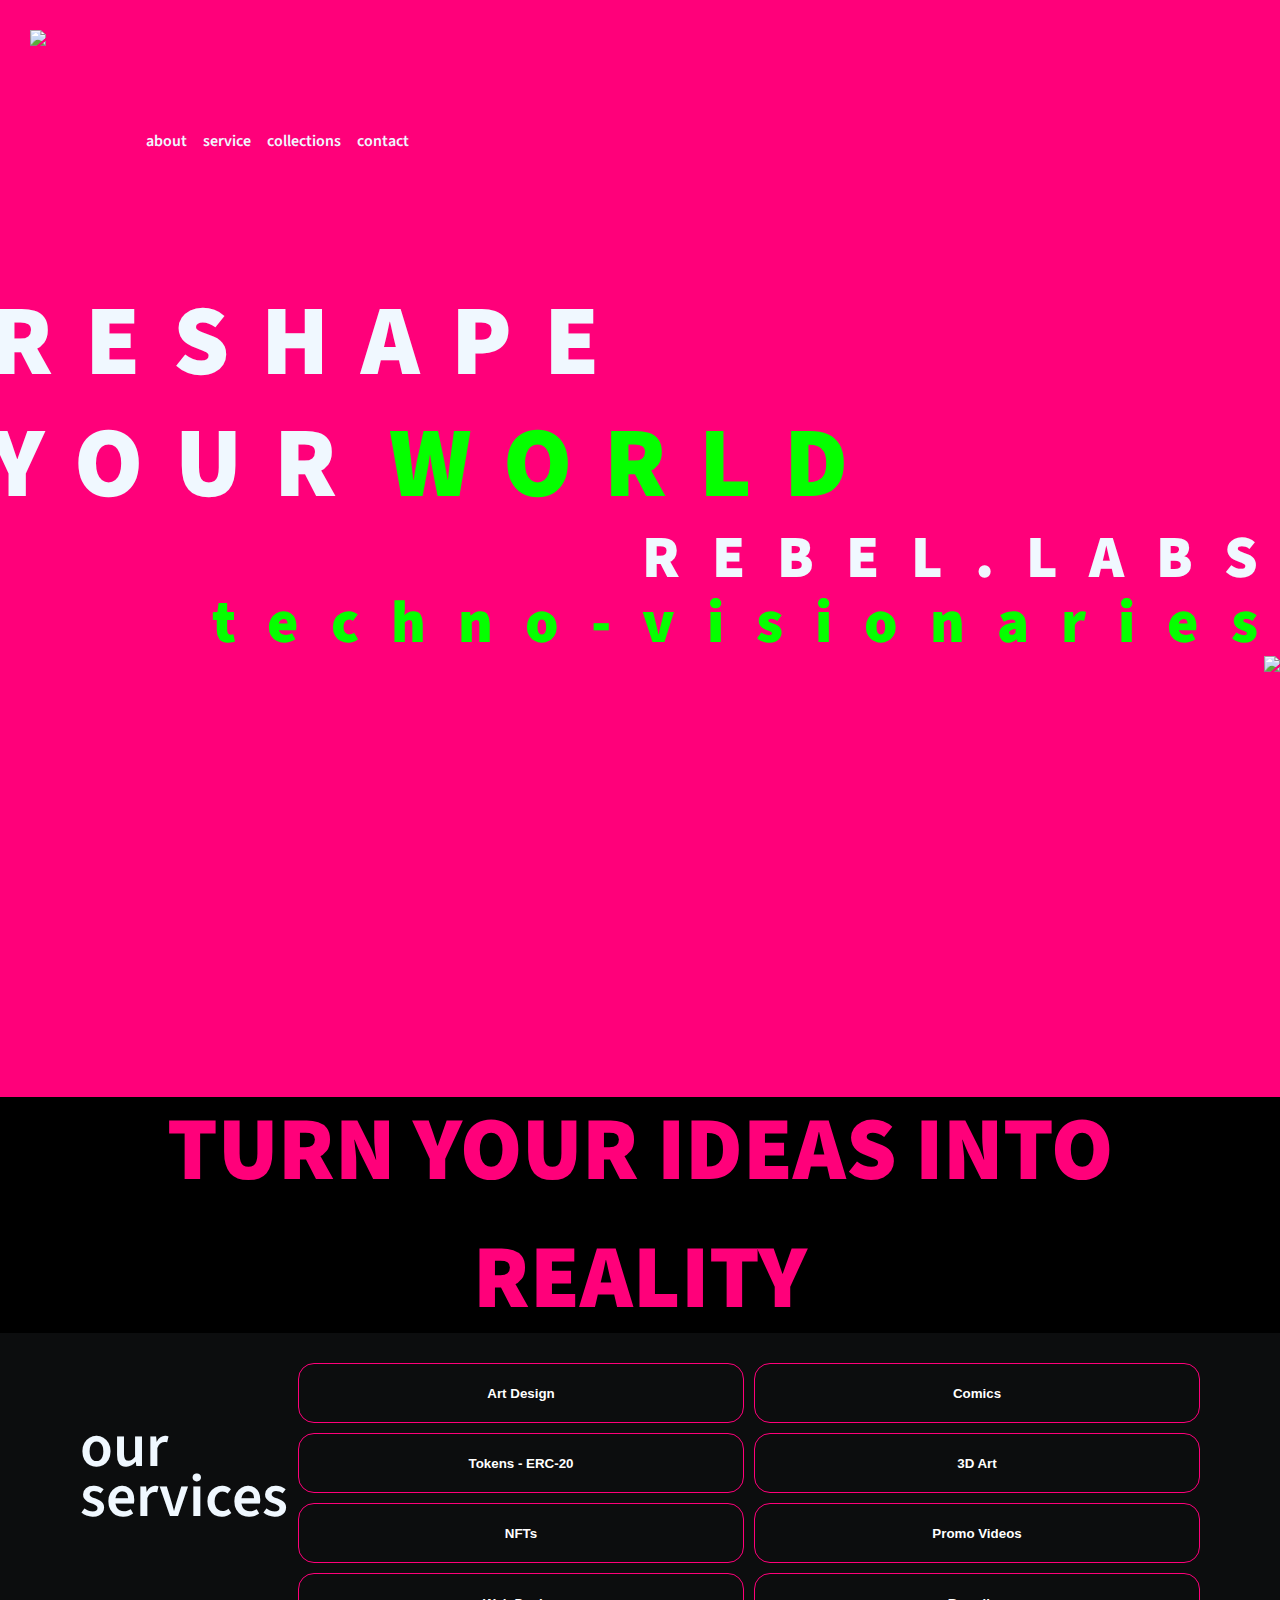
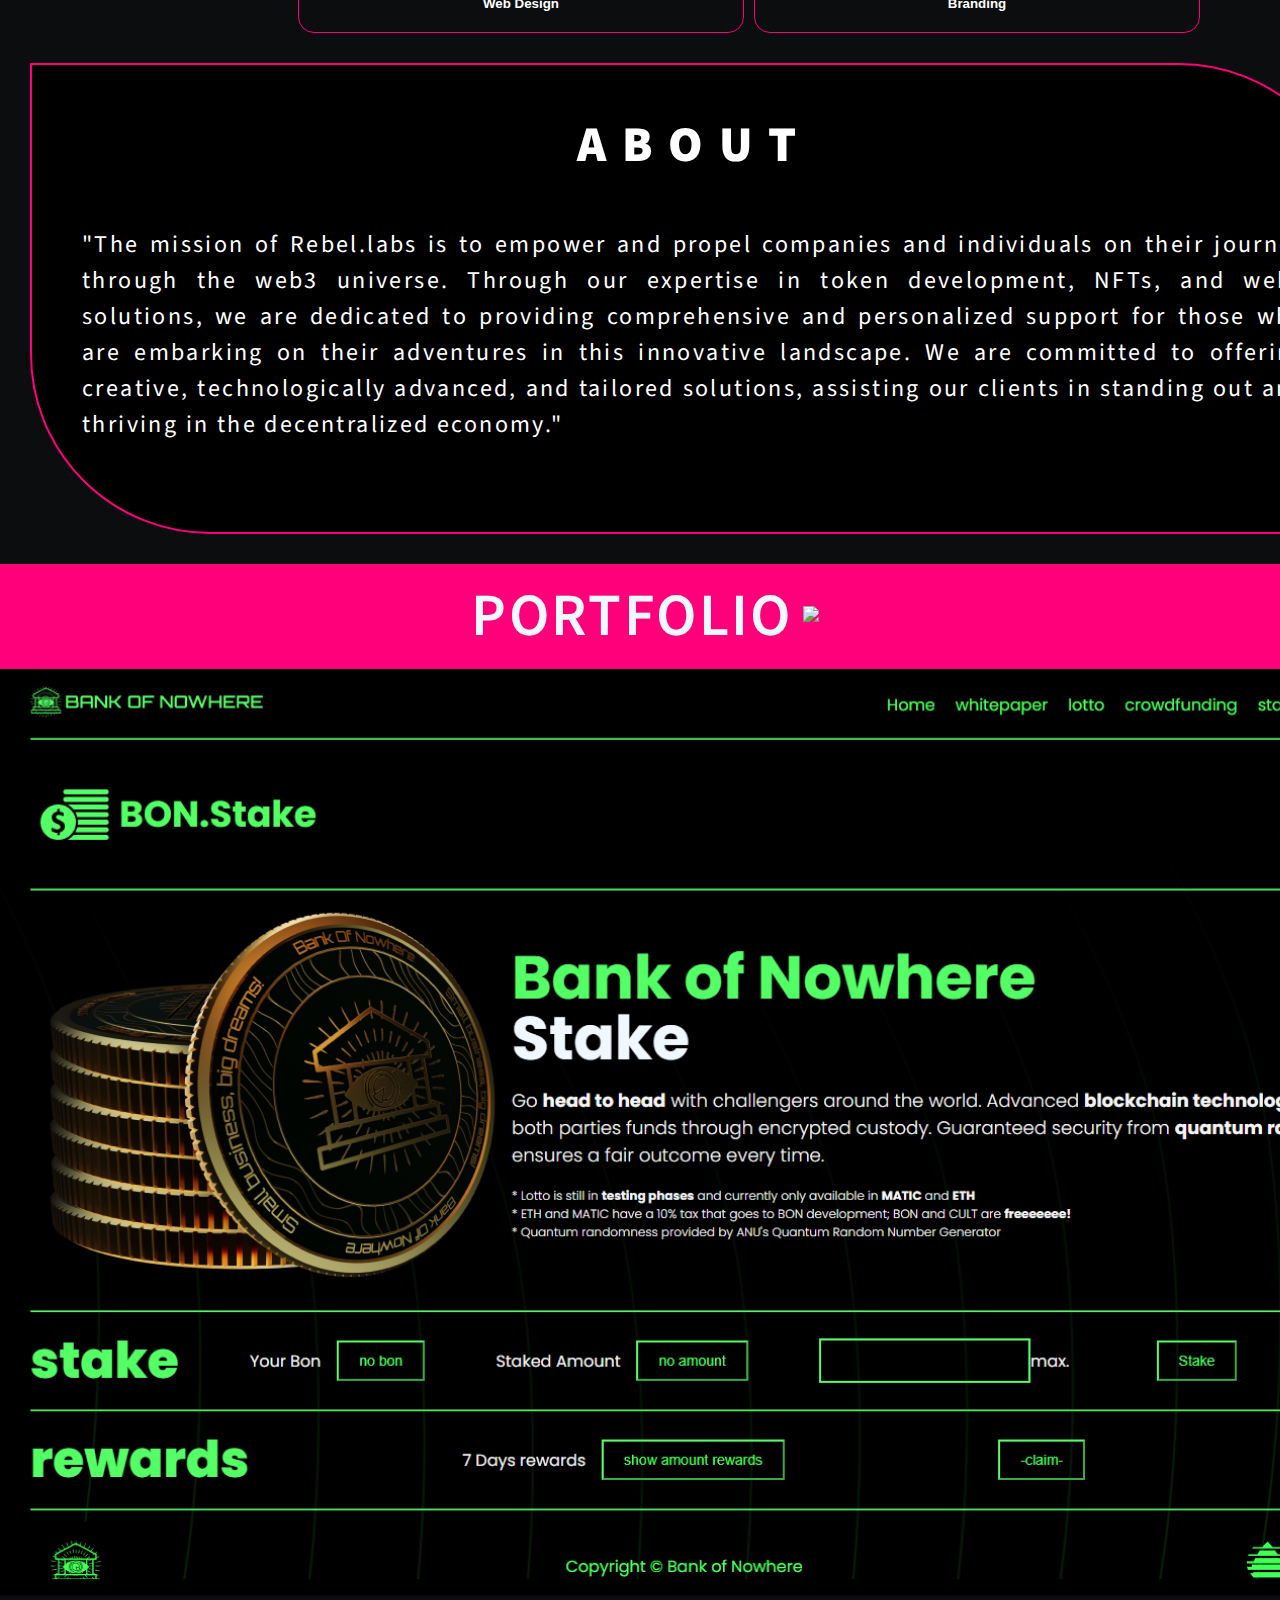
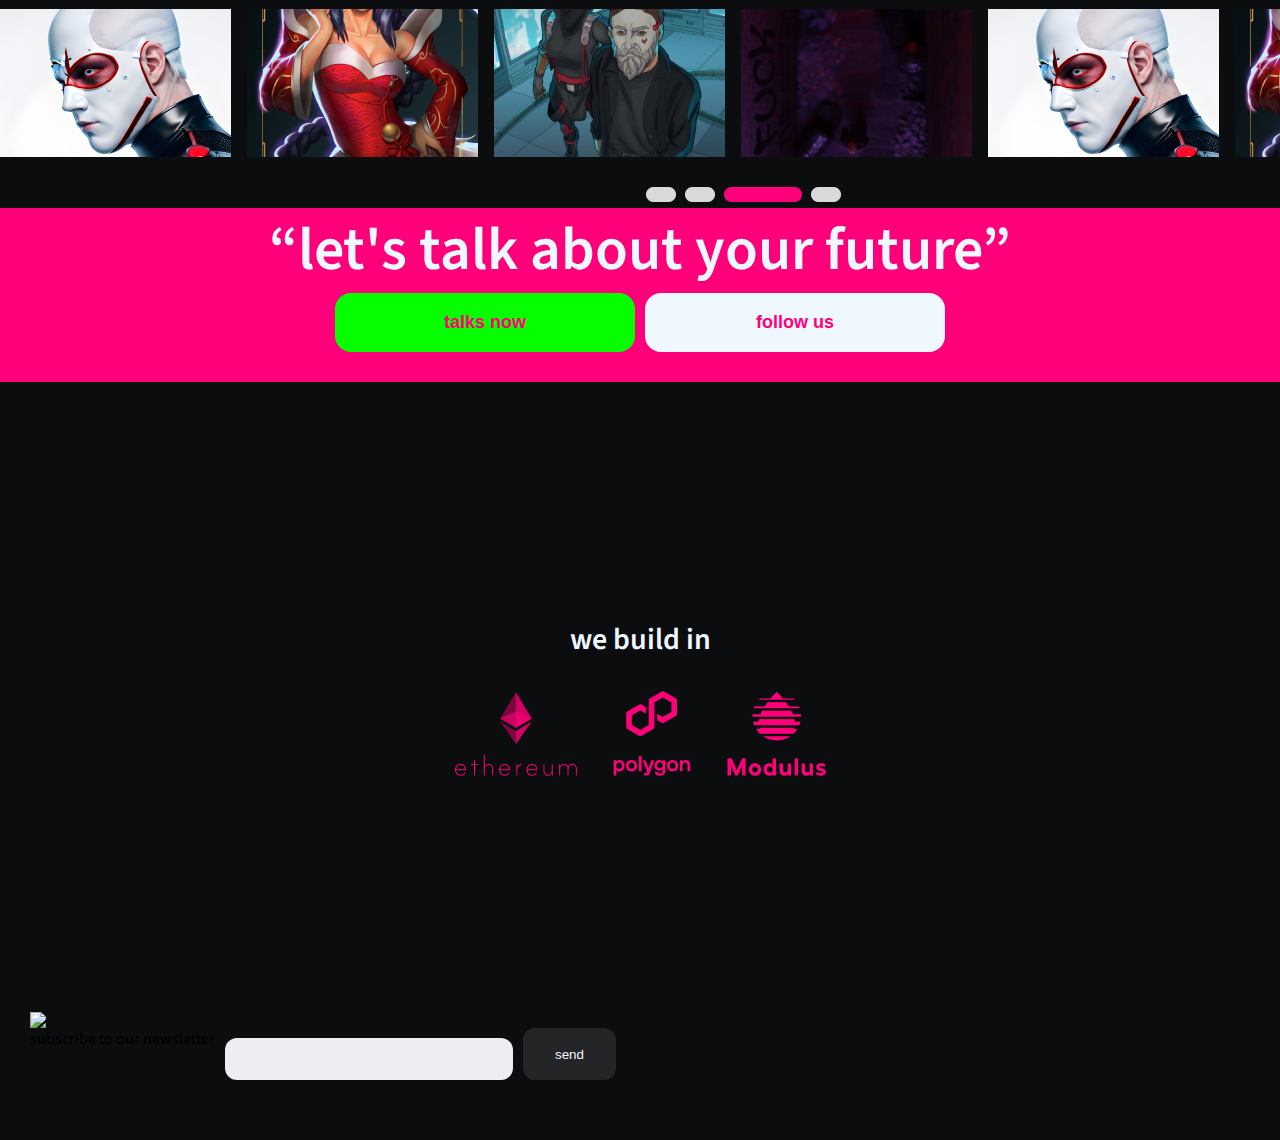
==== index.html @ 3085f5e2 "s" ====
<!DOCTYPE html>
<html lang="en">
<head>
  <meta charset="UTF-8">
  <meta name="viewport" content="width=device-width, initial-scale=1.0">  
  <link rel="stylesheet" type="text/css" href="./styles/main.css" />
  <link rel="icon" href="./images/ghost_logo_solid.png" />
  <link rel="preconnect" href="https://fonts.googleapis.com" />
  <link rel="preconnect" href="https://fonts.gstatic.com" crossorigin />

  <title>Rebel Labs - Web3 Devs</title>
    <meta name="title" content="Rebel Labs" />
    <meta
      name="description"
      content="[[ REBEL LABS - DEVELOPING A BETTER WORLD ]]"
    />

    <!-- Facebook -->
    <meta property="og:type" content="website" />
    <meta property="og:url" content="https://rebellabs.wtf" />
    <meta property="og:title" content="Rebel Labs - Web3 Devs" />
    <meta
      property="og:description"
      content="[[ REBEL LABS - DEVELOPING A BETTER WORLD ]]"
    />
    <meta
      property="og:image"
      content="https://raw.githubusercontent.com/s0crates-eth/rebellabs/main/images/rebellabs_logo_solid.png"
    />

    <!-- Twitter -->
    <meta property="twitter:card" content="summary_large_image" />
    <meta property="twitter:url" content="https://rebellabs.wtf" />
    <meta property="twitter:title" content="Rebel Labs - Web3 Devs" />
    <meta
      property="twitter:description"
      content="[[ REBEL LABS - DEVELOPING A BETTER WORLD ]]"
    />
    <meta
      property="twitter:image"
      content="https://raw.githubusercontent.com/s0crates-eth/rebellabs/main/images/rebellabs_logo_solid.png"
    />

</head>

<body>
 <header> 

   
<img src="images/ghost_header.svg">
<nav> 
<a> about </a>
<a> service </a>
<a> collections </a>
<a> contact </a>
</nav>
</header>

<div class="main">
    
    <div>
    <p> reshape </p> 
    </div>
  
    <div class="tittle">
    <div>
    <p>your</p> </div>
    <div class="lemon">
    <p>world</p>
    </div>
    </div>

</div>

<div class="spot">

<div>
<p> REBEL.LABS </p>
</div>

<div class="lemon">
<p> techno-visionaries </p>
</div>
<div> <img src="images/arrow.png"> </div>

</div>

<div class="turn">
  <p> turn your ideas into reality </p>
</div>

<div class="services"> 
<div> 
  <p> our <br> services </p>
</div>

<div class="display"> 
<button> Art Design </button>
<button> Tokens - ERC-20 </button>
<button> NFTs </button>
<button> Web Design </button>

</div>

<div class="display"> 
  <button> Comics </button>
  <button> 3D Art </button>
  <button> Promo Videos </button>
  <button> Branding </button>
  
  </div>
  


</div>

<div class="about">
  <div class="tittle"> <p>About</p> </div>
<div class="text">
    <p> 
      "The mission of Rebel.labs is to empower and propel companies and individuals 
      on their journey through the web3 universe. Through our expertise in token
      development, NFTs, and web3 solutions, we are dedicated to providing comprehensive
       and personalized support for those who are embarking on their adventures in this innovative landscape.
       We are committed to offering creative, technologically advanced, and tailored solutions, assisting our 
       clients in standing out and thriving in the decentralized economy."
    
  </p>
</div>
</div>

<div class="portfolio">
  
  <div>
  <p>
    portfolio 
  </p>
  </div>
  
  <div>
    <img src="images/arrow.png">
  </div>
  
</div>

<!-- inserir uma galeria aqui-->
<div>
  <img src="images/texte.png">
</div>




<div class="contact">
<div> <p> “let's talk about your future” </p></div>
<div class="display"> 
<button>talks now</button>
<button class="b"> follow us </button>
</div>


</div>

<div class="build">
  <div class="display">
    <div>
      <p> we build in </p>
    </div>

    <div class="logo">
        <img src="images/eth.png">
        <img src="images/poly.png">
        <img src="images/modulus.png">    
    </div>
  </div>
</div>

<footer>
  <div class="logo"> 
    <img src="images/ghost_header.svg">
  
    <div class="displayA">
    
    <label> subscribe to our newsletter </label>
    <input>
    <button> send </button>  
    </div>
  
  </div>
  


</footer>

</body>
<footer>
  <script src="./scripts/index.js" type="application/javascript"></script>
</footer>
</html>
---- styles/main.css ----
@import url('https://fonts.googleapis.com/css2?family=Poppins:ital,wght@0,100;0,200;0,300;0,400;0,500;0,600;0,700;0,800;0,900;1,100;1,200;1,300;1,400;1,500;1,600;1,700;1,800;1,900&family=Source+Sans+3:wght@400;600;900&display=swap');

body {
      background-color: #0C0D0E;
      font-family: 'Source Sans 3', sans-serif;
      margin: 0px;
      height: auto;
      justify-content: center;
      margin: 0px;
    } 


header {
  display: flex;
  background-color: #FF007A;
  padding: 30px;
  
}

nav {
  display: flex;
  justify-content: right;
  align-items: center;
  gap: 16px;
  padding: 100px;
  
  }

nav a {
  color: aliceblue;
  font-weight: 600;
  font-size: 16px;  
}

nav a:hover {
  color: #05FF00;
  cursor: pointer;
  
}


.main {
  display: flex;
  background-color: #FF007A;
  flex-direction: column;
  
}

.main p {
  font-size: 100px;
  color: aliceblue;
  text-transform: uppercase;
  font-weight: 900;
  letter-spacing: 32px;
  margin: -10px;
  gap:20px;
}

.main .lemon p {
  color: #05FF00;
  margin-left:30px ;
  
}

.main .tittle {
  display: flex;
}

.spot {
  display: flex;
  flex-direction: column;
  background-color: #FF007A;
  background-image: url(../images/main\ image.png);
  background-repeat: no-repeat;
  justify-content: right;
  text-align: end;
  height: 571px;
  margin: 0px;
  margin-bottom: 0px;
}

.spot p {
  color: aliceblue;
  font-size: 60px;
  font-weight: 900;
  letter-spacing: 32px;
  margin: -10px;
  gap: 20px;
}

.spot .lemon p {
  color: #05FF00;
}

.turn {
display: flex;
background-color: black;
margin: 0px;
padding: 0px;
justify-content: center;


}

.turn p {
  font-size: 90px;
  color: #FF007A;
  text-transform: uppercase;
  font-weight: 900;
  text-align: center;
  margin-top: -10px;
  margin-bottom: -10px;
}

.services {
  display: flex;
  flex-direction: row;
  gap: 10px;
  text-align: center;
  justify-content: center;
  margin: 30px;
}

.services p {
font-weight: 600;
color: aliceblue;
font-size: 60px;
text-align: left;
line-height: 50px;
}


.services button {
  display: flex;
  width: 446px;
  height: 60px;
  padding: 16px 24px;
  justify-content: center;
  align-items: center;
  gap: 10px;
  flex-shrink: 0;
  border-radius: 16px;
  border: 1px solid #FF007A;
  background: rgba(46, 47, 47, 0.00);
  color: var(--white, #FFF);
  font-weight: bold;
}

.services .display {
  display: flex;
  flex-direction: column;
  gap: 10px;
}

.about {
  width: 1325px;
  height: 467px;
  flex-shrink: 0;
  border-radius: 0px 180px;
  border: 2px solid #FF007A;
  background: #000;
  margin: 30px;
  justify-content: center;
  align-items: center;
}

.about p {
  color: #FFF;
}

.about .tittle {
color: #FFF;
font-size: 50px;
font-style: normal;
font-weight: 900;
line-height: 62px; /* 124% */
letter-spacing: 15.5px;
text-transform: uppercase;
align-items: center;
text-align: center;
}

.about .text {
color: #D3D3DA;
text-align: justify;
font-size: 24px;
font-style: normal;
font-weight: 400;
line-height: 150%; /* 36px */
letter-spacing: 2.4px;
margin: 50px;
}

.portfolio {
  display: flex;
  flex-direction: row;
  justify-content: center;
  background-color: #FF007A;
  height: auto;
  align-items: center;
}

.portfolio p {
color: aliceblue;
font-size: 60px;
font-weight: 600;
letter-spacing: 2.4px;
text-transform: uppercase;
margin: 10px;
}

.portfolio img {
  width: 45px;
  height: auto;
}

.contact {
  display: flex;
  flex-direction: column;
  align-items: center;
  text-align: center;
  background-color: #FF007A;
  
}
.contact p {
  font-size: 60px;
  font-weight: 600;
  color: aliceblue;
  margin-bottom: 0px;
  margin-top: 0px;
}

.contact button {
display: flex;
width: 300px;
height: 59px;
padding: 16px 24px;
justify-content: center;
align-items: center;
gap: 10px;
flex-shrink: 0;
border-radius: 16px;
background: #05FF00;
border: transparent;
color: #FF007A;
font-size: large;
font-weight: bold;
}

.contact .display {
  display: flex;
  flex-direction:row ;
  gap: 10px;
  margin: 30px;
  margin-top: 0px;
}

.contact .b {
  display: flex;
  width: 300px;
  height: 59px;
  padding: 16px 24px;
  justify-content: center;
  align-items: center;
  gap: 10px;
  flex-shrink: 0;
  border-radius: 16px;
  background: aliceblue;
  border: transparent;
  color: #FF007A;
  font-size: large;
  font-weight: bold;
  }

  .build {
    display: flex;
    justify-content: center;
    align-items: center;
    width: 100%;
    height: 600px;
  }

  .build .display {
    flex-direction: column;
  }

  .build .logo {
    display: flex;
    flex-direction: row;
    gap: 36px;
    align-items: baseline;
  }

  .build p {
    font-size: 30px;
    color: aliceblue;
    text-align: center;
    font-weight: 600;
  }

  footer {
    display: flex;
    flex-direction: row;
    margin: 30px;
  }

  footer .logo {
    display: flex;
    flex-direction: column;
  }

  footer .logo .displayA {
    display: flex;
    flex-direction: row;
    gap: 10px;

  }

footer img {
    width: 45px;
  }

footer button {
  display: inline-flex;
  padding: 16px 32px;
  justify-content: center;
  align-items: center;
  gap: 10px;
  border-radius: 12px;
  background: rgba(255, 255, 255, 0.10);
  border: transparent;
  color: aliceblue;
  }

  input {
  display: flex;
  width: 240px;
  height: 10px;
  padding: 16px 24px;
  align-items: center;
  gap: 10px;
  flex-shrink: 0;
  border-radius: 12px;
  background: #EDEDF3;
  margin-top: 10px;
  border: transparent;

}
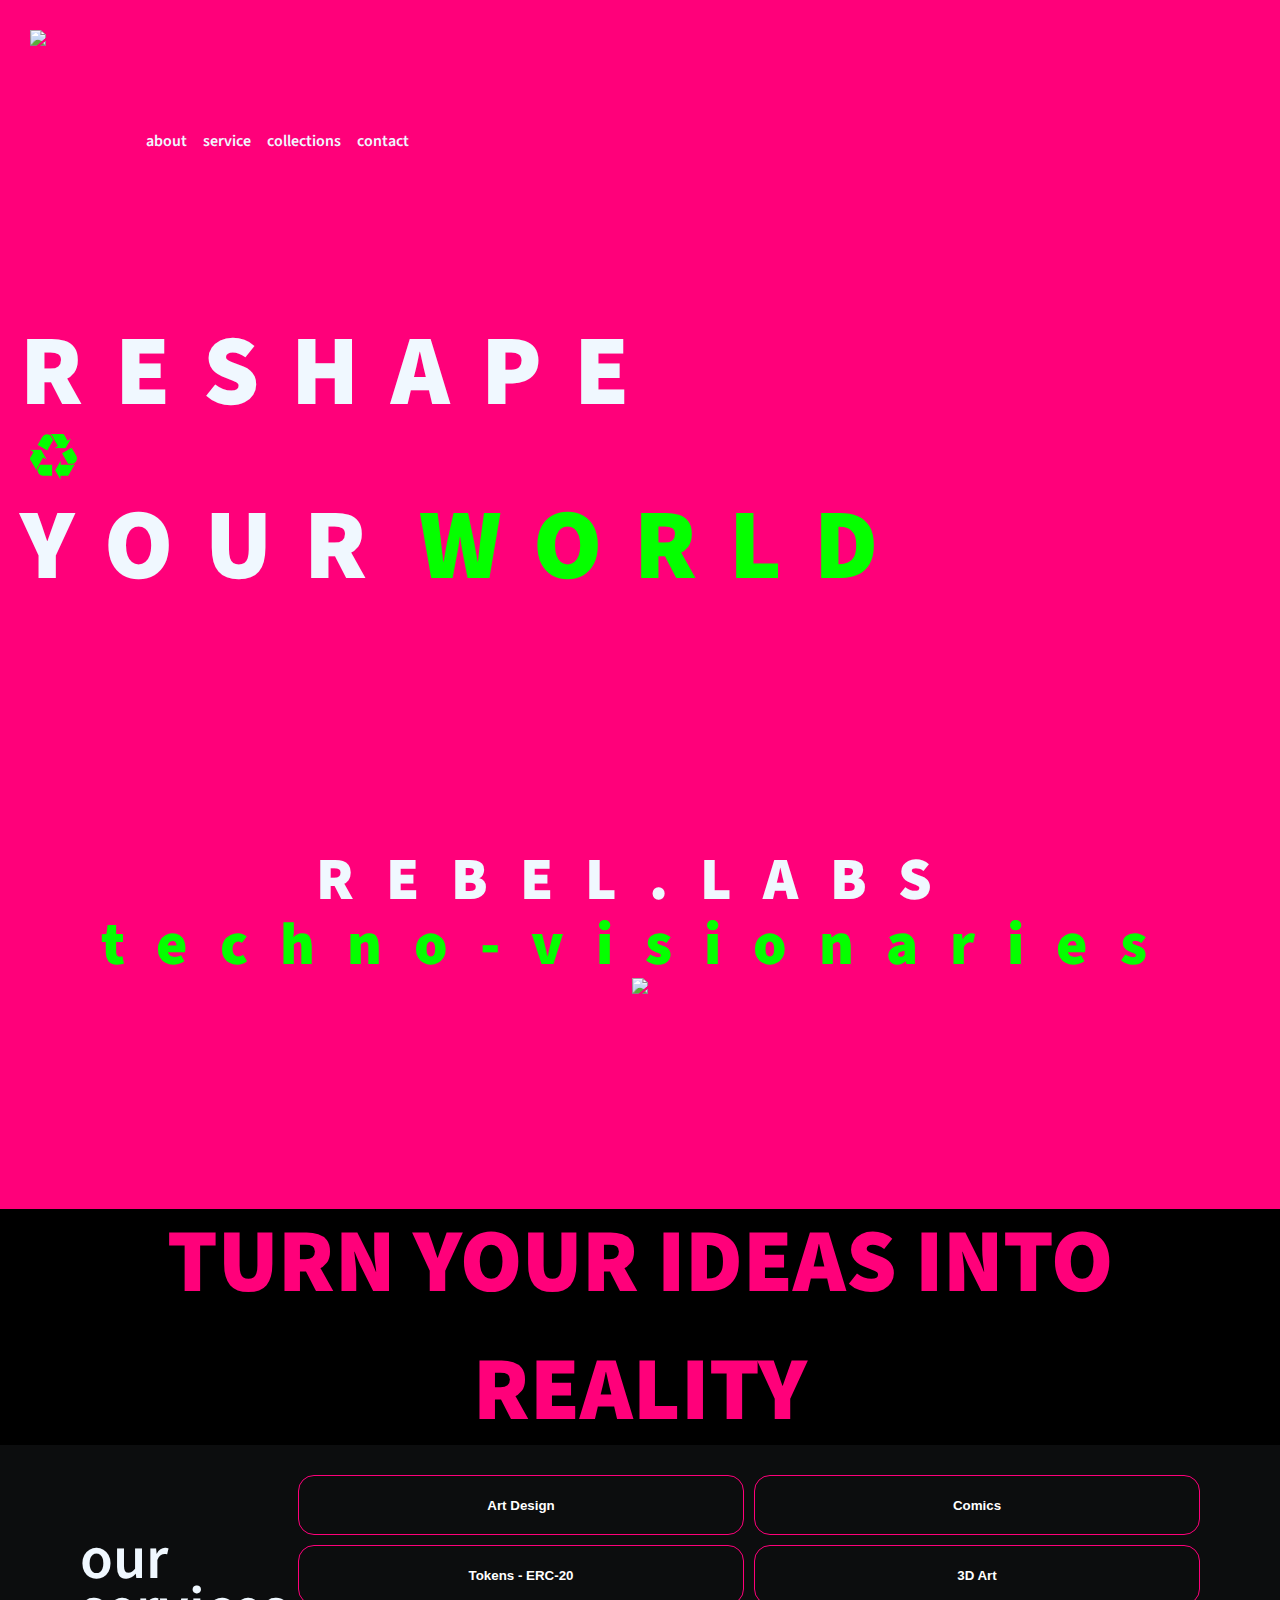
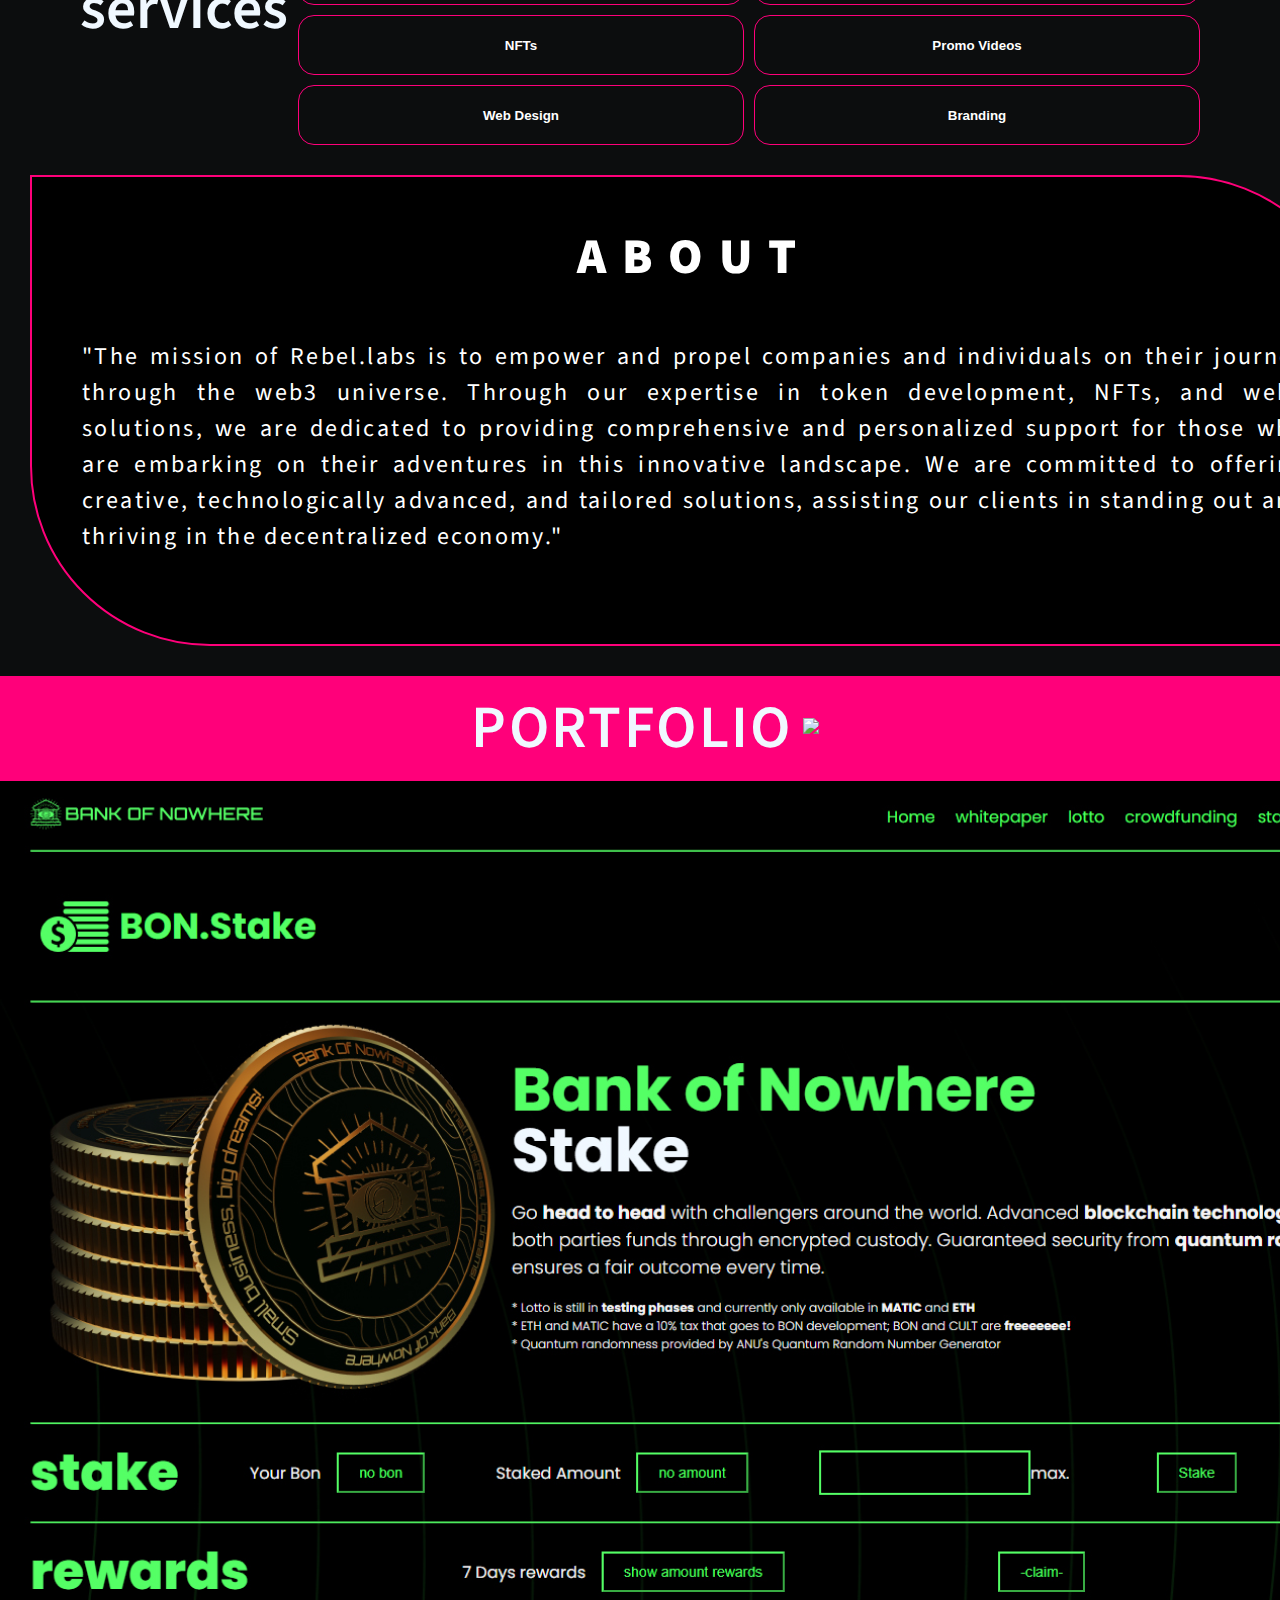
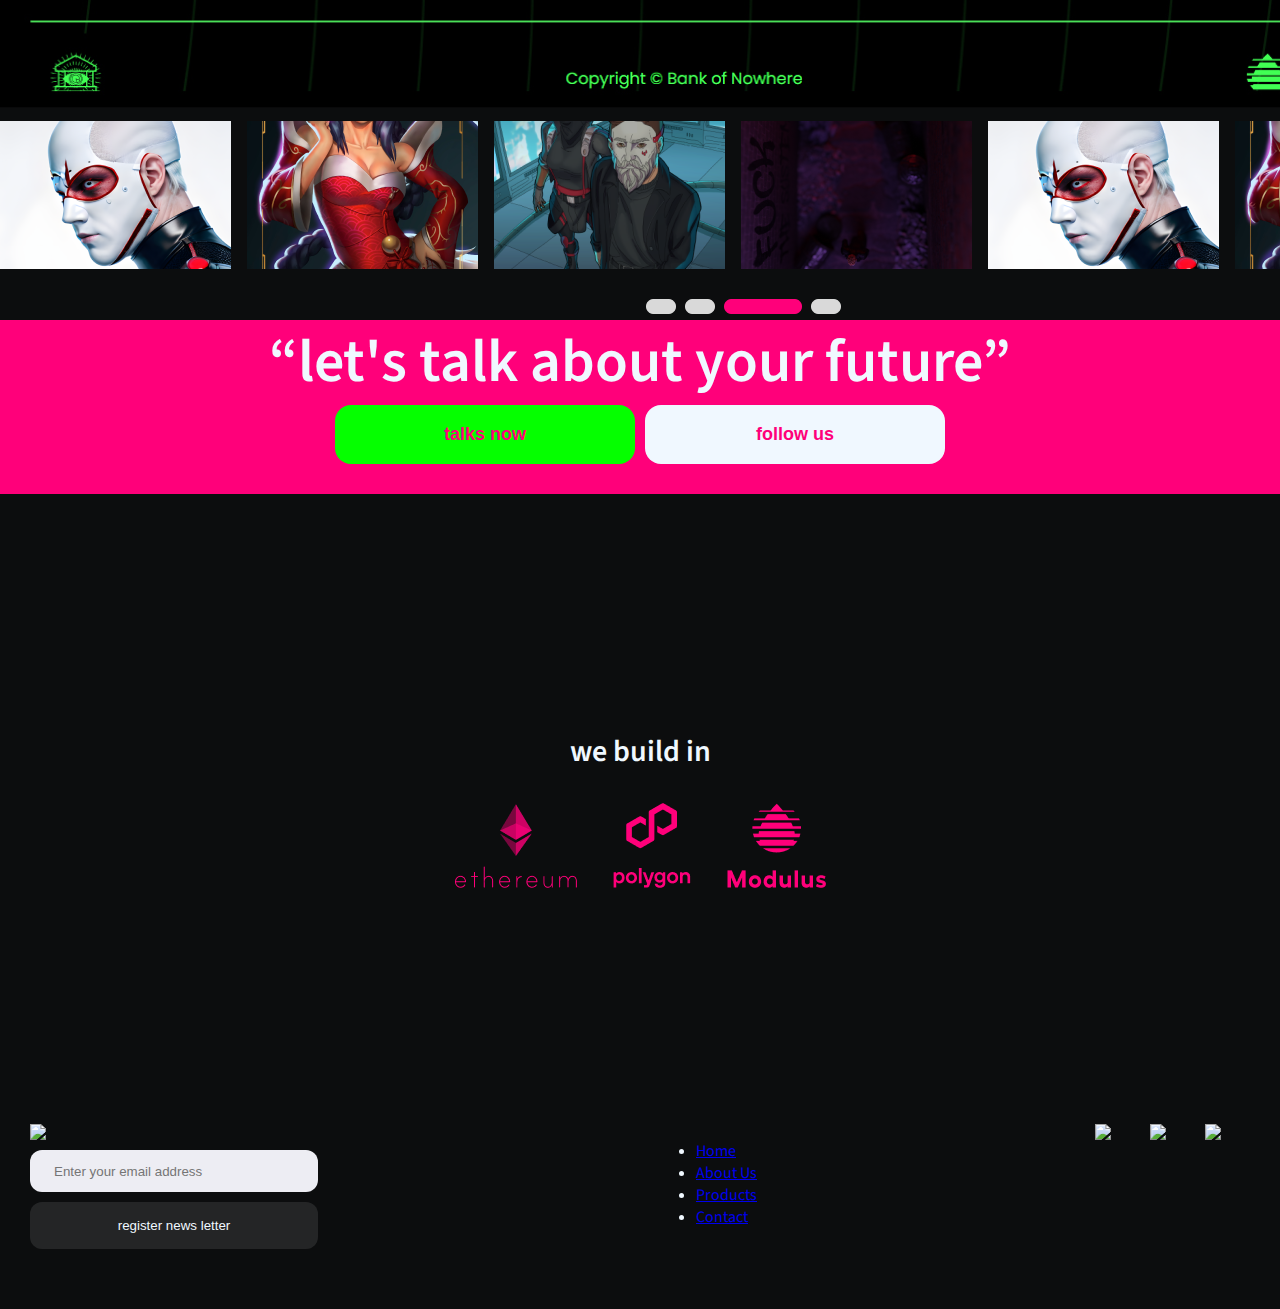
==== commit 45666fc2: "s" ====
--- a/index.html
+++ b/index.html
@@ -59,10 +59,10 @@
 
 <div class="main">
     
+  <div class="display">
     <div>
-    <p> reshape </p> 
-    </div>
-  
+    <p> reshape </p> <img src="images/reci.png">
+    </div>
     <div class="tittle">
     <div>
     <p>your</p> </div>
@@ -70,6 +70,7 @@
     <p>world</p>
     </div>
     </div>
+  </div>
 
 </div>
 
@@ -182,12 +183,33 @@
   
     <div class="displayA">
     
-    <label> subscribe to our newsletter </label>
-    <input>
-    <button> send </button>  
-    </div>
-  
-  </div>
+      <input type="email" id="email" name="email" placeholder="Enter your email address" required>
+      
+    <button> register news letter </button>  
+    </div>
+  
+  </div>
+
+<div> 
+  <ul>
+    <li><a href="#">Home</a></li>
+    <li><a href="#">About Us</a></li>
+    <li><a href="#">Products</a></li>
+    <li><a href="#">Contact</a></li>
+</ul>
+
+</div>
+
+
+
+
+  <div class="social"> 
+    <img src="images/ghost_header.svg">
+    <img src="images/ghost_header.svg">
+    <img src="images/ghost_header.svg">
+  </div>
+
+  
   
 
 
--- a/styles/main.css
+++ b/styles/main.css
@@ -6,7 +6,7 @@
       margin: 0px;
       height: auto;
       justify-content: center;
-      margin: 0px;
+      
     } 
 
 
@@ -43,7 +43,12 @@
   display: flex;
   background-color: #FF007A;
   flex-direction: column;
-  
+ 
+  
+}
+
+.main .display {
+  margin: 30px;
 }
 
 .main p {
@@ -72,8 +77,11 @@
   background-color: #FF007A;
   background-image: url(../images/main\ image.png);
   background-repeat: no-repeat;
-  justify-content: right;
-  text-align: end;
+  background-size: 100%;
+  justify-content: center;
+  align-items: center;
+
+  text-align: center;
   height: 571px;
   margin: 0px;
   margin-bottom: 0px;
@@ -302,6 +310,7 @@
     display: flex;
     flex-direction: row;
     margin: 30px;
+    justify-content: space-between;
   }
 
   footer .logo {
@@ -311,7 +320,7 @@
 
   footer .logo .displayA {
     display: flex;
-    flex-direction: row;
+    flex-direction: column;
     gap: 10px;
 
   }
@@ -345,4 +354,17 @@
   margin-top: 10px;
   border: transparent;
 
+}
+
+footer p {
+  color: aliceblue;
+}
+
+footer .social {
+  display: flex;
+  gap: 10px;
+}
+
+footer ul {
+  color: aliceblue;
 }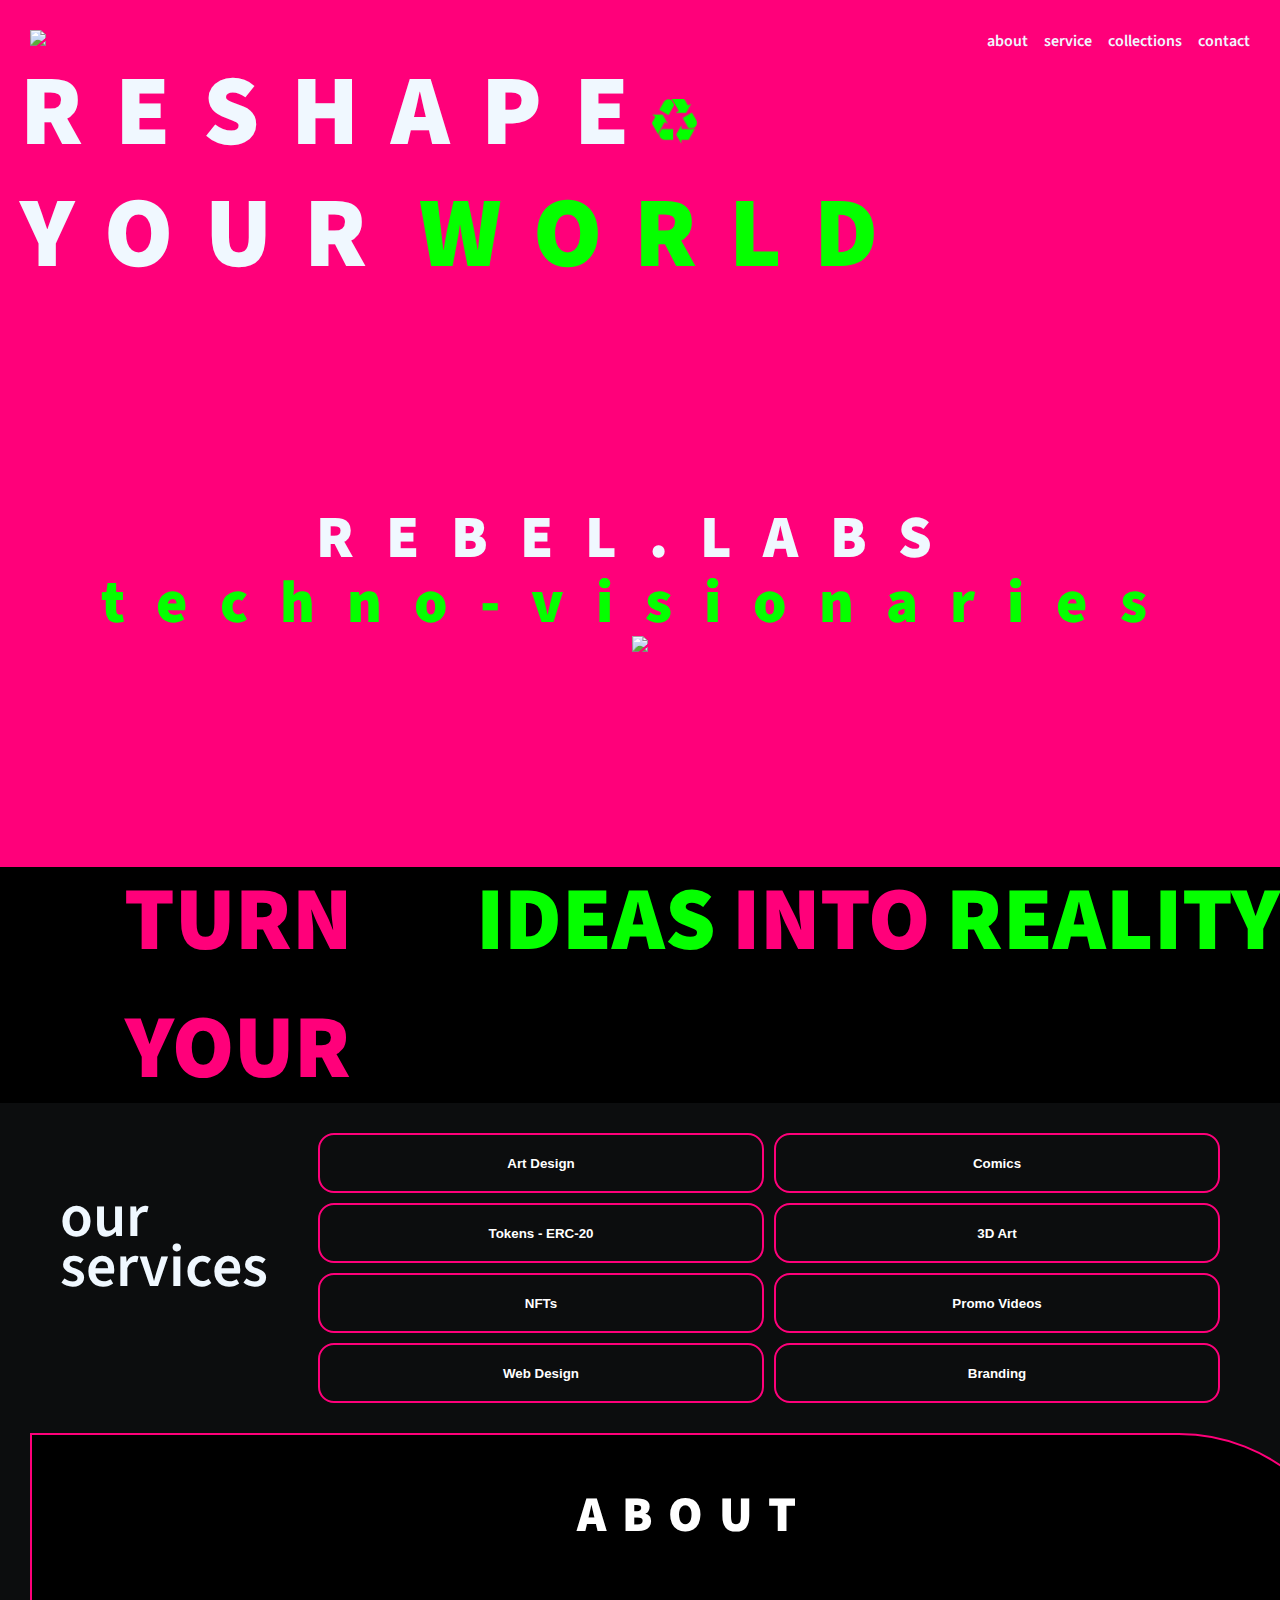
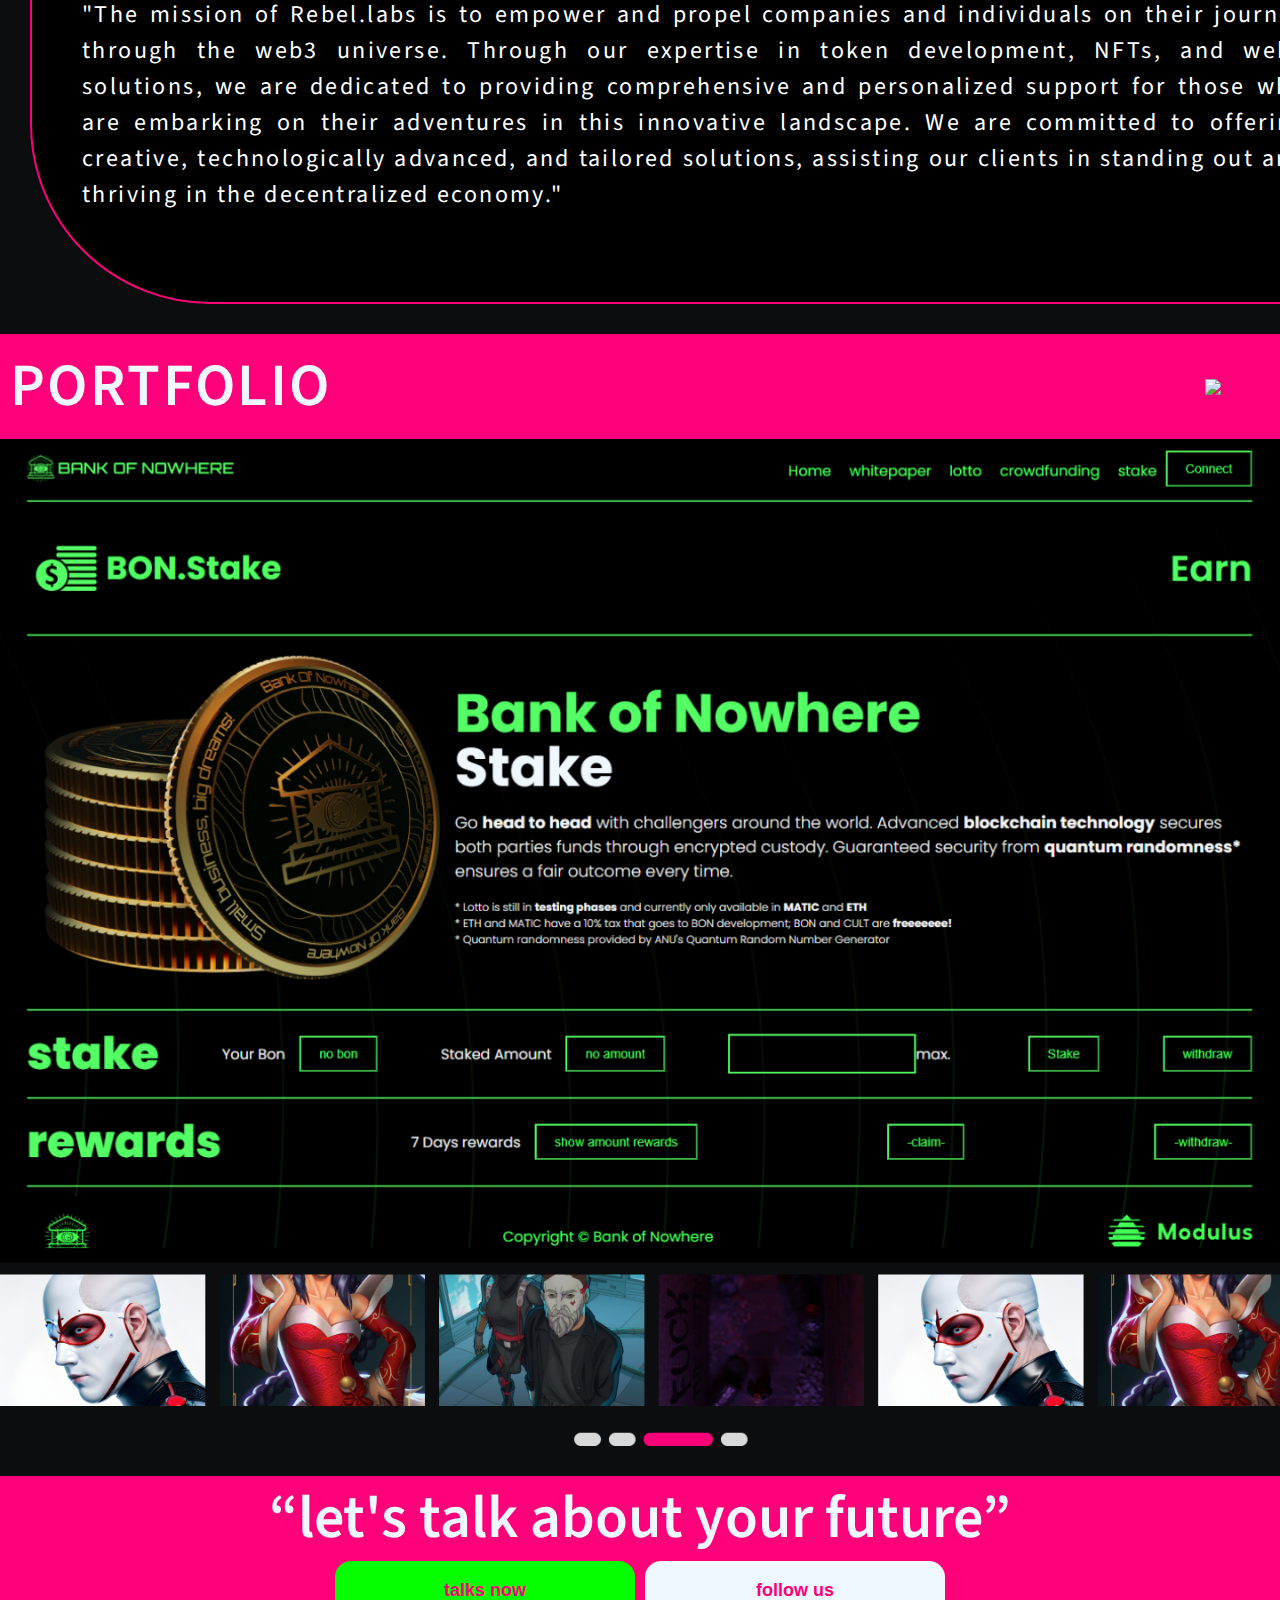
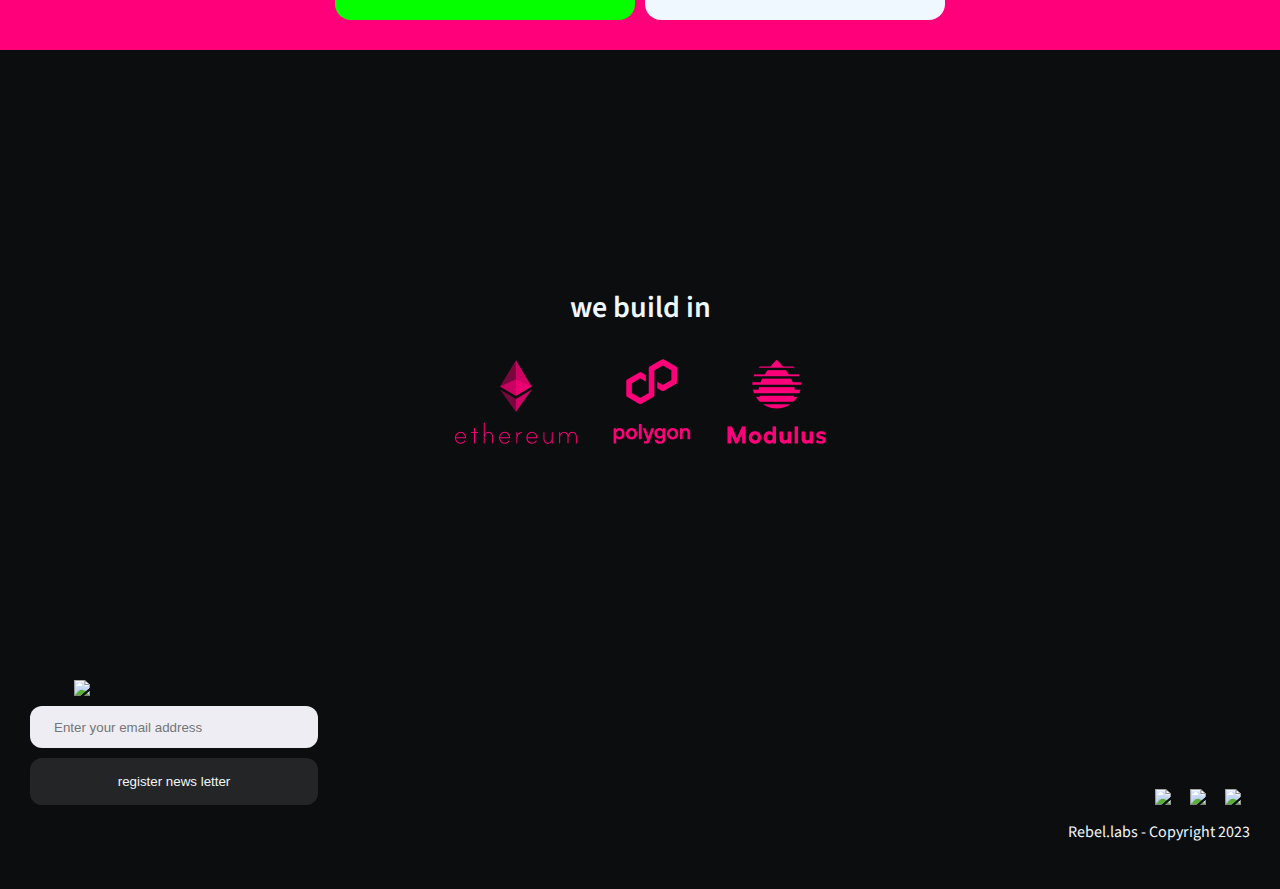
==== commit 74910dd7: "s" ====
--- a/index.html
+++ b/index.html
@@ -60,10 +60,12 @@
 <div class="main">
     
   <div class="display">
-    <div>
+    <div class="reshape">
     <p> reshape </p> <img src="images/reci.png">
     </div>
     <div class="tittle">
+    
+    
     <div>
     <p>your</p> </div>
     <div class="lemon">
@@ -88,7 +90,23 @@
 </div>
 
 <div class="turn">
-  <p> turn your ideas into reality </p>
+  
+  <div>
+  <p> turn your
+  </div> 
+  
+  <div class="lemon">
+  <p>ideas</p>
+  </div> 
+  
+  <div>
+  <p>into</p>  
+  </div>
+  
+  <div class="lemon">
+  <p>reality </p>
+  </div>
+
 </div>
 
 <div class="services"> 
@@ -133,20 +151,24 @@
 
 <div class="portfolio">
   
+  <div class="center">
   <div>
   <p>
     portfolio 
   </p>
   </div>
-  
-  <div>
+</div>
+
+  <div>
+  <div class="right">
     <img src="images/arrow.png">
   </div>
+</div>
   
 </div>
 
 <!-- inserir uma galeria aqui-->
-<div>
+<div class="carrousel">
   <img src="images/texte.png">
 </div>
 
@@ -156,7 +178,148 @@
 <div class="contact">
 <div> <p> “let's talk about your future” </p></div>
 <div class="display"> 
-<button>talks now</button>
+<button id="openModalBtn" >talks now</button>
+
+<div id="myModal" class="modal">
+  <div class="modal-content">
+      <span class="close">&times;</span>
+<div> 
+  
+  <form action="mailto:matheus.merp@gmail.com" method="post" enctype="text/plain">
+    <!-- Categoria: Básico -->
+    <div class="form-group">
+      <div>
+        <img src="images/ghost_header.svg">
+      <p>Tell about your project</p>
+      </div>
+      
+      <div class="display">
+        <input type="text"   placeholder="name" id="name" name="name" required>
+        <input type="email"  placeholder="email" id="email" name="email" required>
+        <input type="text"  placeholder="project name" id="project" name="project" required>
+        <input type="text"  placeholder="discord" id="discord" name="discord">
+        <input type="text"  placeholder="twitter"id="twitter" name="twitter">
+      </div>
+      </div>
+
+    <!-- Categoria: Checkbox -->
+    <div class="form-group-check">
+      <div>
+        <p>select what you are planning to build</p>
+      </div>
+
+  <div class="checkdisplay">
+     
+        <label class="checkbox-container">
+          <input type="checkbox">
+          <span class="checkmark"></span>
+          token
+      </label>
+      
+      <label class="checkbox-container">
+        <input type="checkbox">
+        <span class="checkmark"></span>
+        nft
+    </label>
+    
+    <label class="checkbox-container">
+      <input type="checkbox">
+      <span class="checkmark"></span>
+      site
+  </label>
+  
+  <label class="checkbox-container">
+    <input type="checkbox">
+    <span class="checkmark"></span>
+    promo video
+</label>
+
+<label class="checkbox-container">
+  <input type="checkbox">
+  <span class="checkmark"></span>
+  brand
+</label>
+
+<label class="checkbox-container">
+  <input type="checkbox">
+  <span class="checkmark"></span>
+  comics
+</label>
+
+<label class="checkbox-container">
+  <input type="checkbox">
+  <span class="checkmark"></span>
+  dapp
+</label>
+
+<label class="checkbox-container">
+  <input type="checkbox">
+  <span class="checkmark"></span>
+  ilustration
+</label>
+
+<label class="checkbox-container">
+  <input type="checkbox">
+  <span class="checkmark"></span>
+  3D art
+  </label>
+ 
+  </div>
+</div>
+
+<div class="form-group-check">
+  <div>
+    <p>select which blockchain you intend to build on</p>
+  </div>
+
+<div class="checkdisplay">
+ 
+    <label class="checkbox-container">
+      <input type="checkbox">
+      <span class="checkmark"></span>
+      ethereum
+  </label>
+  
+  <label class="checkbox-container">
+    <input type="checkbox">
+    <span class="checkmark"></span>
+    polygon
+</label>
+
+<label class="checkbox-container">
+  <input type="checkbox">
+  <span class="checkmark"></span>
+  modulus
+</label>
+
+
+</div>
+</div>
+
+<div class="form-group-check"> 
+  <p> tell us about your project </p>
+  <input type="text" placeholder="Enter text..." class="description">
+
+</div>
+
+
+
+
+    <div>
+    <button type="submit">send</button>
+  </div>
+</form>
+
+</div>
+  
+  
+  </div>
+</div>
+
+
+
+
+
 <button class="b"> follow us </button>
 </div>
 
@@ -178,8 +341,10 @@
 </div>
 
 <footer>
+  
+  <div class="firstrow">
   <div class="logo"> 
-    <img src="images/ghost_header.svg">
+    <img src="images/footer_logo.png">
   
     <div class="displayA">
     
@@ -189,18 +354,6 @@
     </div>
   
   </div>
-
-<div> 
-  <ul>
-    <li><a href="#">Home</a></li>
-    <li><a href="#">About Us</a></li>
-    <li><a href="#">Products</a></li>
-    <li><a href="#">Contact</a></li>
-</ul>
-
-</div>
-
-
 
 
   <div class="social"> 
@@ -208,15 +361,20 @@
     <img src="images/ghost_header.svg">
     <img src="images/ghost_header.svg">
   </div>
-
-  
-  
-
-
+</div>
+
+
+  <div class="secondrow">
+    <div>
+    <p> Rebel.labs - Copyright 2023  </p>
+    </div>
+  </div>
+  
+
+  <script src="./scripts/index.js" type="application/javascript"></script>
+  <script src="./scripts/modal.js" type="application/javascript"></script>
 </footer>
 
 </body>
-<footer>
-  <script src="./scripts/index.js" type="application/javascript"></script>
-</footer>
 </html>
+
--- a/styles/main.css
+++ b/styles/main.css
@@ -12,9 +12,15 @@
 
 header {
   display: flex;
+  flex-direction: row;
+  justify-content: space-between;
   background-color: #FF007A;
-  padding: 30px;
-  
+  margin-bottom: 0px;
+  margin-top: 0px;
+  padding-left: 30px;
+  padding-right: 30px;
+  padding-top: 30px;
+  padding-bottom: 0px;
 }
 
 nav {
@@ -22,9 +28,15 @@
   justify-content: right;
   align-items: center;
   gap: 16px;
-  padding: 100px;
-  
-  }
+  margin: 0px;
+  
+  }
+
+nav img {
+  display: flex;
+  padding: 0px;
+}
+
 
 nav a {
   color: aliceblue;
@@ -40,15 +52,31 @@
 
 
 .main {
+  margin-top: 0px;
   display: flex;
   background-color: #FF007A;
   flex-direction: column;
+  
  
-  
+}
+
+.main .reshape {
+  display: flex;
+  flex-direction: row;
+  align-items: baseline;
+}
+
+.main .reshape img {
+  width: 45px;
+  height: 45px;
 }
 
 .main .display {
-  margin: 30px;
+  display: flex;
+  flex-direction: column;
+  margin-left: 30px;
+  margin-bottom: 0px;
+  
 }
 
 .main p {
@@ -80,7 +108,6 @@
   background-size: 100%;
   justify-content: center;
   align-items: center;
-
   text-align: center;
   height: 571px;
   margin: 0px;
@@ -109,6 +136,12 @@
 
 
 }
+
+.turn .lemon p {
+  color: #05FF00;
+  margin-left: 16px;
+  
+  }
 
 .turn p {
   font-size: 90px;
@@ -118,6 +151,7 @@
   text-align: center;
   margin-top: -10px;
   margin-bottom: -10px;
+  margin-left: 16px;
 }
 
 .services {
@@ -135,6 +169,7 @@
 font-size: 60px;
 text-align: left;
 line-height: 50px;
+margin-right: 40px;
 }
 
 
@@ -148,11 +183,18 @@
   gap: 10px;
   flex-shrink: 0;
   border-radius: 16px;
-  border: 1px solid #FF007A;
+  border: 2px solid #FF007A;
   background: rgba(46, 47, 47, 0.00);
   color: var(--white, #FFF);
   font-weight: bold;
-}
+  
+}
+
+
+
+
+
+
 
 .services .display {
   display: flex;
@@ -202,10 +244,10 @@
 .portfolio {
   display: flex;
   flex-direction: row;
-  justify-content: center;
   background-color: #FF007A;
   height: auto;
   align-items: center;
+  justify-content: space-between;
 }
 
 .portfolio p {
@@ -220,6 +262,19 @@
 .portfolio img {
   width: 45px;
   height: auto;
+  padding-left: 30px;
+  padding-right: 30px;
+}
+
+.portfolio .right {
+  display: flex;
+  text-align: right;
+}
+
+.portfolio .center {
+  display: flex;
+  justify-content: center;
+  text-align: center;
 }
 
 .contact {
@@ -253,6 +308,8 @@
 color: #FF007A;
 font-size: large;
 font-weight: bold;
+cursor: pointer;
+
 }
 
 .contact .display {
@@ -306,9 +363,11 @@
     font-weight: 600;
   }
 
+
+
   footer {
     display: flex;
-    flex-direction: row;
+    flex-direction: column;
     margin: 30px;
     justify-content: space-between;
   }
@@ -316,6 +375,7 @@
   footer .logo {
     display: flex;
     flex-direction: column;
+    align-items: center;
   }
 
   footer .logo .displayA {
@@ -325,10 +385,10 @@
 
   }
 
-footer img {
-    width: 45px;
-  }
-
+footer  .firstrow img {
+    width: 200px;
+  }
+  
 footer button {
   display: inline-flex;
   padding: 16px 32px;
@@ -367,4 +427,213 @@
 
 footer ul {
   color: aliceblue;
+}
+
+
+footer .firstrow {
+  display: flex;
+  flex-direction: row;
+  justify-content: space-between;
+  align-items: end;
+}
+
+footer .secondrow {
+  display: flex;
+  justify-content: right;
+}
+
+footer .social img {
+  width: 25px;
+}
+
+footer .secondrow p {
+  color: aliceblue;
+  font-size: 16px;
+}
+
+
+.carrousel {
+  display: flex;
+  margin-bottom: 30px;
+}
+
+.carrousel img {
+  width: 100%;
+}
+
+::-webkit-scrollbar {
+  background: linear-gradient(180deg, #FF007A 0%, rgba(217, 217, 217, 0.00) 100%);
+  background-blend-mode: multiply;
+}
+
+::-webkit-scrollbar-thumb {
+  
+  background-color: #05FF00;
+  border-radius: 16px;
+  border: solid 1px #FF007A;
+  background-image: url(../images/ghost_logo_clear.png);
+  background-size: 30px;
+  background-repeat: no-repeat;
+  background-position: center;
+  
+}
+
+
+/* styles.css */
+.modal {
+  display: none; /* Inicialmente oculto */
+  position: fixed;
+  top: 0;
+  left: 0;
+  width: 100%;
+  height: 100%;
+  background-color: rgba(0, 0, 0, 0.4); /* Fundo escuro semi-transparente */
+  backdrop-filter: blur(5px);
+  scroll-behavior: auto;
+  overflow-y: auto;
+  
+}
+
+.modal-content {
+  background-color:#0C0D0E;
+  border-radius: 16px;
+  margin: 30px auto;
+  padding: 20px;
+  width: 90%;
+  height: auto;
+  box-shadow: 0 5px 15px rgba(0, 0, 0, 0.3);
+  
+}
+
+.close {
+  float: right;
+  font-size: 20px;
+  font-weight: bold;
+  cursor: pointer;
+  color: black;
+  background-color: #05FF00;
+  border-radius: 100px;
+  width: 20px;
+  height: 20px;
+  justify-content: center;
+  align-items: center;
+}
+
+.form-group {
+  display: flex;
+  flex-direction: row;
+  flex-wrap: wrap;
+  color: aliceblue;
+}
+.form-group img {
+  width: 50px;
+}
+
+.form-group p {
+  color: #05FF00;
+  font-size: 24px;
+  margin: 30px;
+}
+
+.form-group input {
+  background: #2E2F2F;
+  color: aliceblue;
+}
+
+.form-group .display {
+  display: flex;
+  flex-wrap: wrap;
+}
+
+.form-group .check {
+  display: flex;
+  flex-direction: row;
+  flex-wrap: wrap;
+  
+}
+
+.form-group .check p {
+  font-size: 16px;
+}
+
+.checkbox-container input[type="checkbox"] {
+  display: none;
+
+}
+
+/* Style the custom checkbox */
+.checkbox-container .checkmark {
+  display: flex;
+  flex-direction: column;
+  width: 40px;
+  height: 40px;
+  border-radius: 5px;
+  background-color: #2E2F2F;
+  margin-right: 10px;
+  position: relative;
+  
+}
+
+/* Style the checked state of the custom checkbox */
+.checkbox-container input[type="checkbox"]:checked + .checkmark::before {
+  content: url('../images/checkbox.png'); /* Unicode checkmark character */
+  position: absolute;
+  top: 50%;
+  left: 50%;
+  transform: translate(-50%, -50%);
+  justify-content: center;
+  align-items: center;
+}
+
+/* Hover effect for the custom checkbox */
+.checkbox-container:hover .checkmark {
+  background-color: #2E2F2F;
+}
+
+.checkdisplay {
+  display: flex;
+  flex-direction: row;
+  
+}
+
+.form-group-check {
+  display: flex;
+  flex-direction: column;
+  text-align: start;
+
+}
+
+.form-group-check .checkdisplay {
+  display: flex;
+  color: aliceblue;
+  gap:10px;
+  align-items: start;
+  margin: 30px;
+  margin-top: 16px;
+  margin-bottom: 30px; 
+  justify-content: space-between;
+}
+
+.form-group-check .checkbox-container {
+  display: flex;
+  justify-content: center;
+  align-items: center;
+  
+}
+
+.form-group-check p {
+  color: #05FF00;
+  font-size: 32px;
+  margin: 30px;
+}
+
+.description {
+  background: #2E2F2F;
+  color: aliceblue;
+  width: 1200px;
+  height: 500px;
+}
+
+form button {
+  margin: 30px;
 }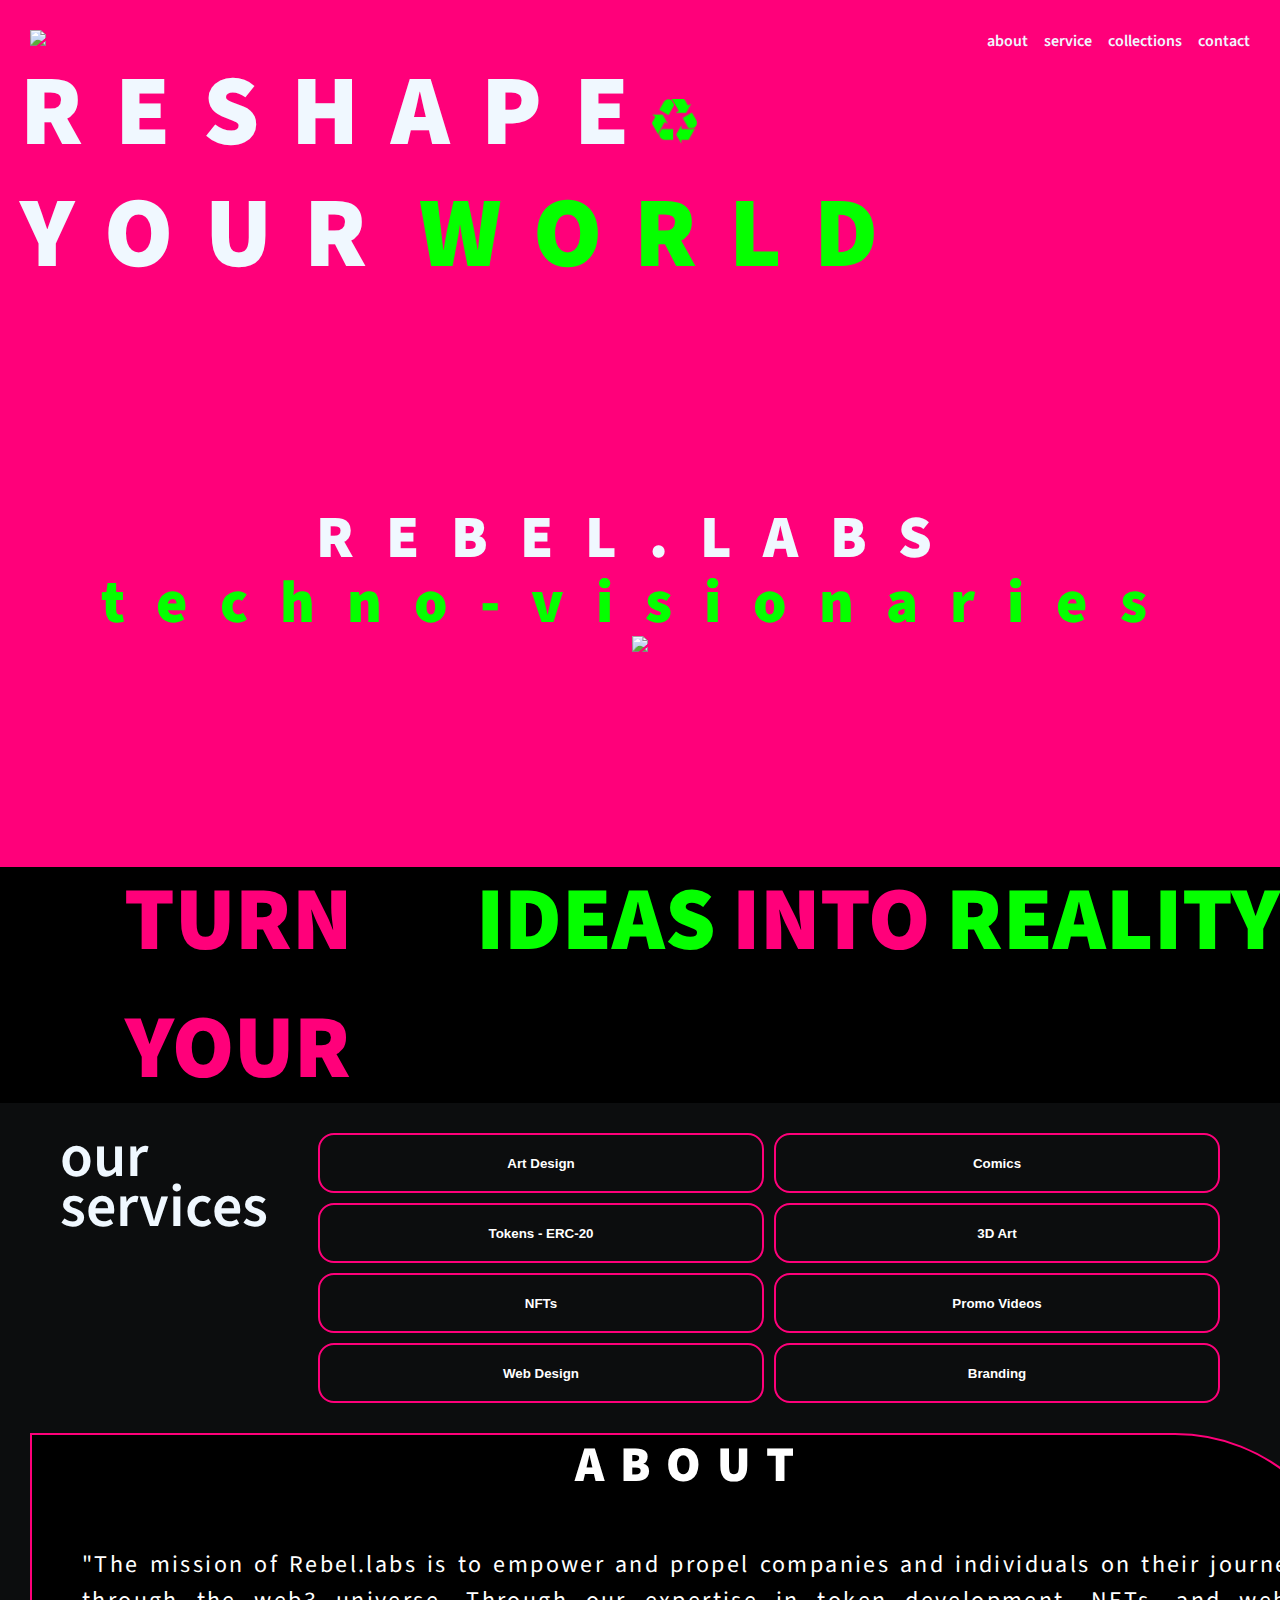
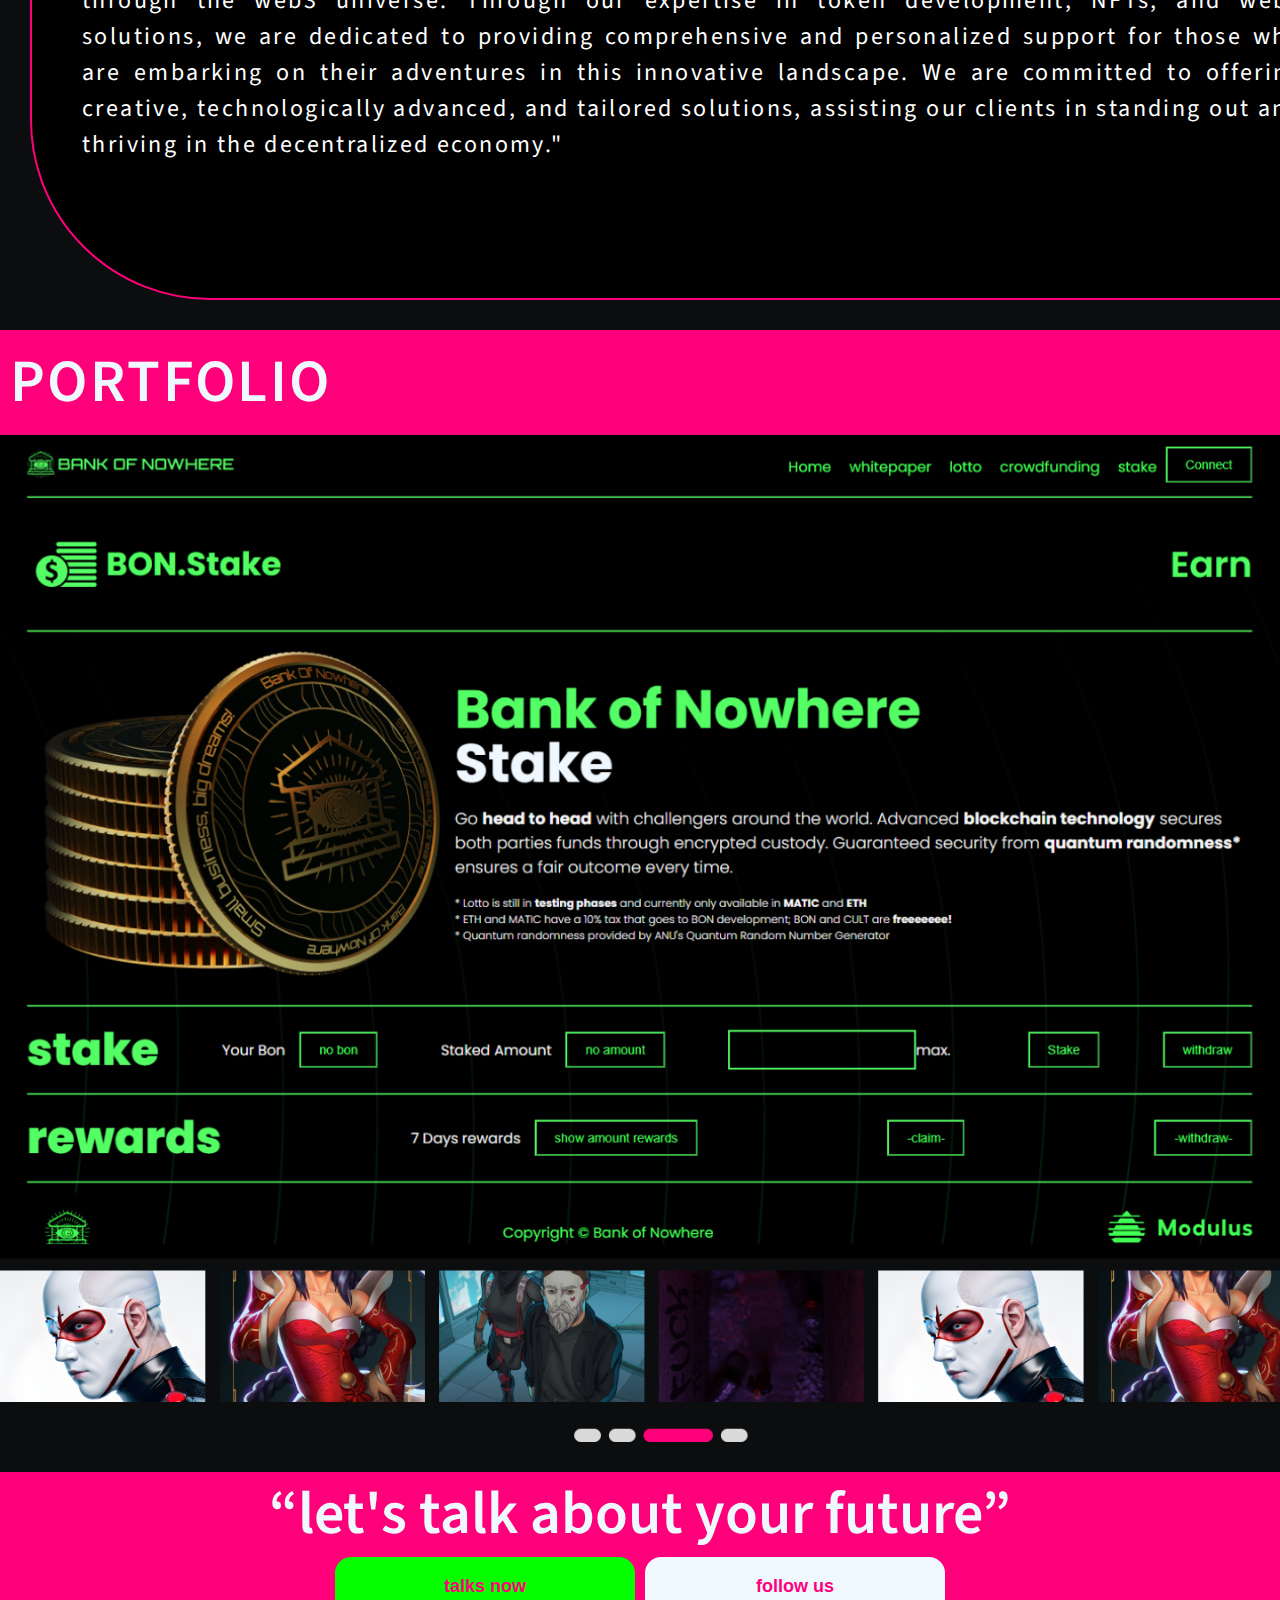
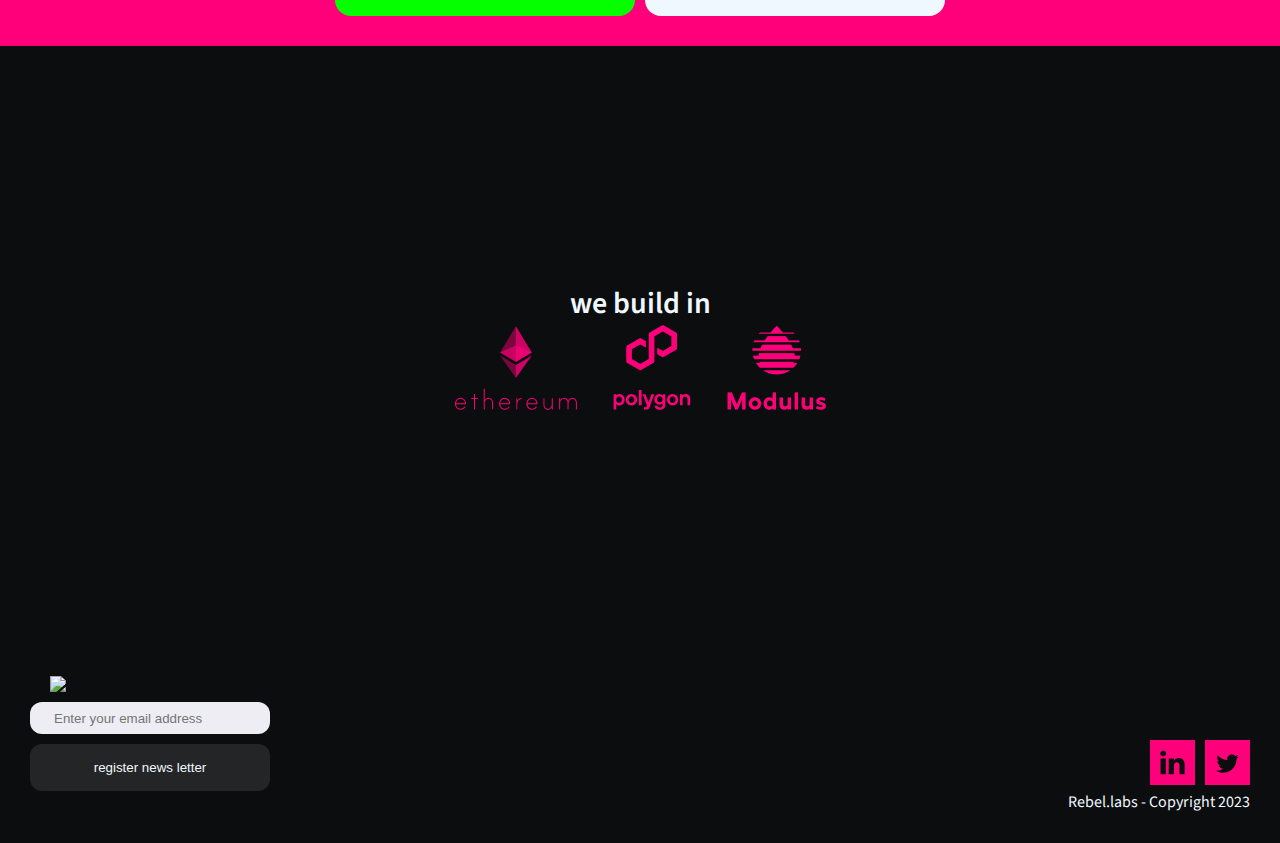
==== commit 4a204eec: "s" ====
--- a/index.html
+++ b/index.html
@@ -46,14 +46,12 @@
 
 <body>
  <header> 
-
-   
 <img src="images/ghost_header.svg">
 <nav> 
-<a> about </a>
-<a> service </a>
+<a href="#about"> about </a>
+<a href="#services"> service </a>
 <a> collections </a>
-<a> contact </a>
+<a href="#contact"> contact </a>
 </nav>
 </header>
 
@@ -109,7 +107,7 @@
 
 </div>
 
-<div class="services"> 
+<div class="services" id="services"> 
 <div> 
   <p> our <br> services </p>
 </div>
@@ -134,7 +132,7 @@
 
 </div>
 
-<div class="about">
+<div class="about" id="about">
   <div class="tittle"> <p>About</p> </div>
 <div class="text">
     <p> 
@@ -172,10 +170,7 @@
   <img src="images/texte.png">
 </div>
 
-
-
-
-<div class="contact">
+<div class="contact" id="contact">
 <div> <p> “let's talk about your future” </p></div>
 <div class="display"> 
 <button id="openModalBtn" >talks now</button>
@@ -185,11 +180,14 @@
       <span class="close">&times;</span>
 <div> 
   
-  <form action="mailto:matheus.merp@gmail.com" method="post" enctype="text/plain">
+  <form action="" method="post" enctype="text/plain">
     <!-- Categoria: Básico -->
+    <div class="greenghost">
+    <img src="images/ghost_forms.png">
+    </div>
+    
     <div class="form-group">
       <div>
-        <img src="images/ghost_header.svg">
       <p>Tell about your project</p>
       </div>
       
@@ -274,6 +272,7 @@
 
 <div class="checkdisplay">
  
+  <div class="block">
     <label class="checkbox-container">
       <input type="checkbox">
       <span class="checkmark"></span>
@@ -292,18 +291,25 @@
   modulus
 </label>
 
+<label class="checkbox-container">
+  <input type="checkbox">
+  <span class="checkmark"></span>
+  others
+</label>
+</div>
+
 
 </div>
 </div>
 
 <div class="form-group-check"> 
+
+  <div>
   <p> tell us about your project </p>
-  <input type="text" placeholder="Enter text..." class="description">
-
-</div>
-
-
-
+  <textarea id="message" name="userMessage" rows="4" cols="50" placeholder="Enter your message here"></textarea><br><br>
+</div>
+
+</div>
 
     <div>
     <button type="submit">send</button>
@@ -340,6 +346,12 @@
   </div>
 </div>
 
+
+
+
+
+
+
 <footer>
   
   <div class="firstrow">
@@ -357,9 +369,11 @@
 
 
   <div class="social"> 
-    <img src="images/ghost_header.svg">
-    <img src="images/ghost_header.svg">
-    <img src="images/ghost_header.svg">
+    <a href="">
+    <img src="images/linkedin.svg"></a>
+    <a href="https://twitter.com/Rebel_Labs" target="_blank">
+    <img src="images/twitter.svg"></a>
+    
   </div>
 </div>
 
@@ -375,6 +389,14 @@
   <script src="./scripts/modal.js" type="application/javascript"></script>
 </footer>
 
+
+
+
+
+
+
+
+
 </body>
 </html>
 
--- a/styles/main.css
+++ b/styles/main.css
@@ -1,4 +1,14 @@
 @import url('https://fonts.googleapis.com/css2?family=Poppins:ital,wght@0,100;0,200;0,300;0,400;0,500;0,600;0,700;0,800;0,900;1,100;1,200;1,300;1,400;1,500;1,600;1,700;1,800;1,900&family=Source+Sans+3:wght@400;600;900&display=swap');
+
+
+* {
+  margin: 0;
+  padding: 0;
+  box-sizing: border-box;
+}
+
+
+
 
 body {
       background-color: #0C0D0E;
@@ -103,7 +113,7 @@
   display: flex;
   flex-direction: column;
   background-color: #FF007A;
-  background-image: url(../images/main\ image.png);
+  background-image: url(../images/rebelmain.gif);
   background-repeat: no-repeat;
   background-size: 100%;
   justify-content: center;
@@ -443,7 +453,7 @@
 }
 
 footer .social img {
-  width: 25px;
+  width: 100%;
 }
 
 footer .secondrow p {
@@ -468,11 +478,11 @@
 
 ::-webkit-scrollbar-thumb {
   
-  background-color: #05FF00;
+  background-color: transparent;
   border-radius: 16px;
-  border: solid 1px #FF007A;
-  background-image: url(../images/ghost_logo_clear.png);
-  background-size: 30px;
+  border: solid 1px transparent;
+  background-image: url(../images/ghostscrool.svg);
+  background-size: 16px;
   background-repeat: no-repeat;
   background-position: center;
   
@@ -507,16 +517,22 @@
 
 .close {
   float: right;
-  font-size: 20px;
+  font-size: 22px;
   font-weight: bold;
   cursor: pointer;
   color: black;
   background-color: #05FF00;
   border-radius: 100px;
-  width: 20px;
-  height: 20px;
-  justify-content: center;
-  align-items: center;
+  width: 30px;
+  height: 30px;
+  justify-content: center;
+  align-items: center;
+}
+
+.greenghost {
+  display: flex;
+  justify-content: start;
+  margin: 30px;
 }
 
 .form-group {
@@ -526,12 +542,12 @@
   color: aliceblue;
 }
 .form-group img {
-  width: 50px;
+  width: 92px;
 }
 
 .form-group p {
   color: #05FF00;
-  font-size: 24px;
+  font-size: 32px;
   margin: 30px;
 }
 
@@ -596,12 +612,23 @@
   
 }
 
+.checkdisplay .block {
+  display: flex;
+  flex-direction: row;
+  flex-wrap: wrap;
+  justify-content: left;
+ gap: 16px;
+  
+}
+
 .form-group-check {
   display: flex;
   flex-direction: column;
   text-align: start;
 
 }
+
+
 
 .form-group-check .checkdisplay {
   display: flex;
@@ -636,4 +663,24 @@
 
 form button {
   margin: 30px;
-}+}
+
+
+textarea {
+  position: relative;
+  width: 80%;
+  height: 400px;
+  padding: 10px;
+  font-size: 16px;
+  border: 1px solid #05FF00;
+  border-radius: 5px;
+  background-color: transparent;
+  color: aliceblue;
+  margin: 30px;
+}
+
+a {
+  text-decoration: none;
+}
+
+
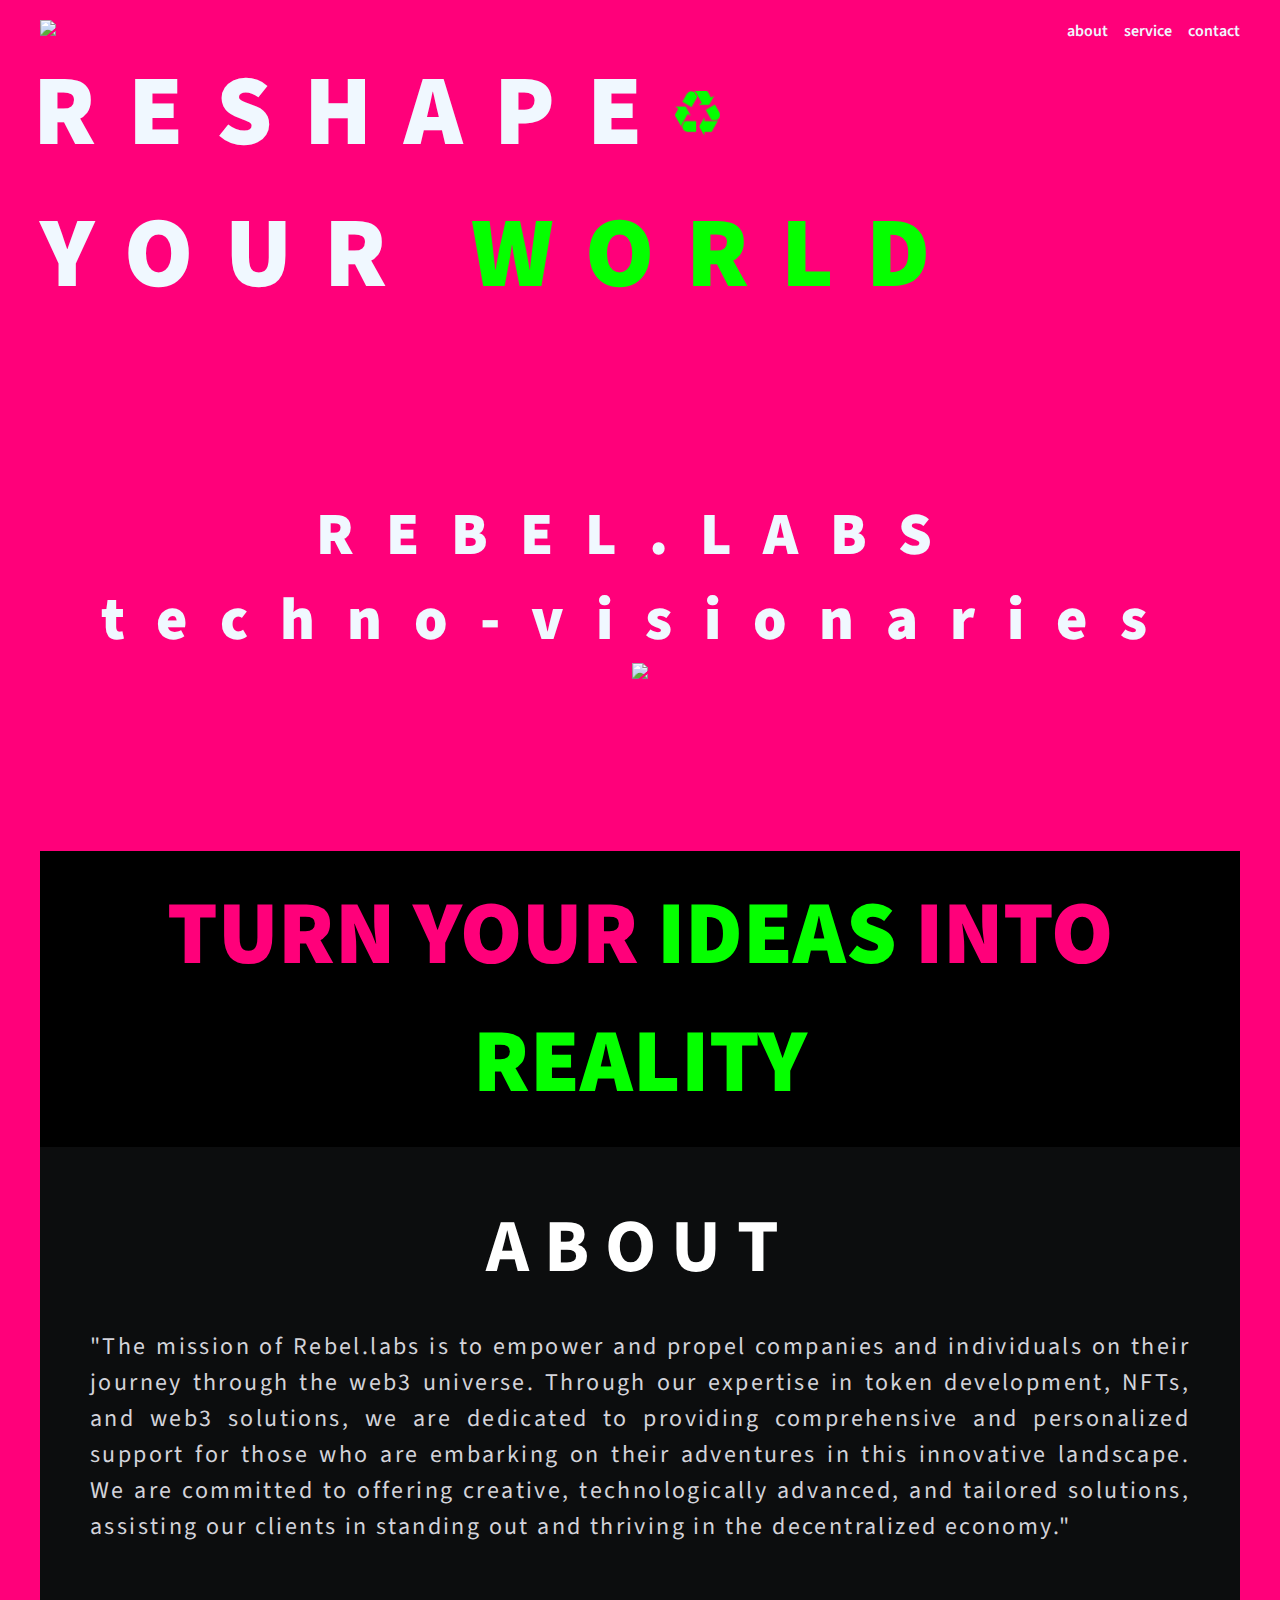
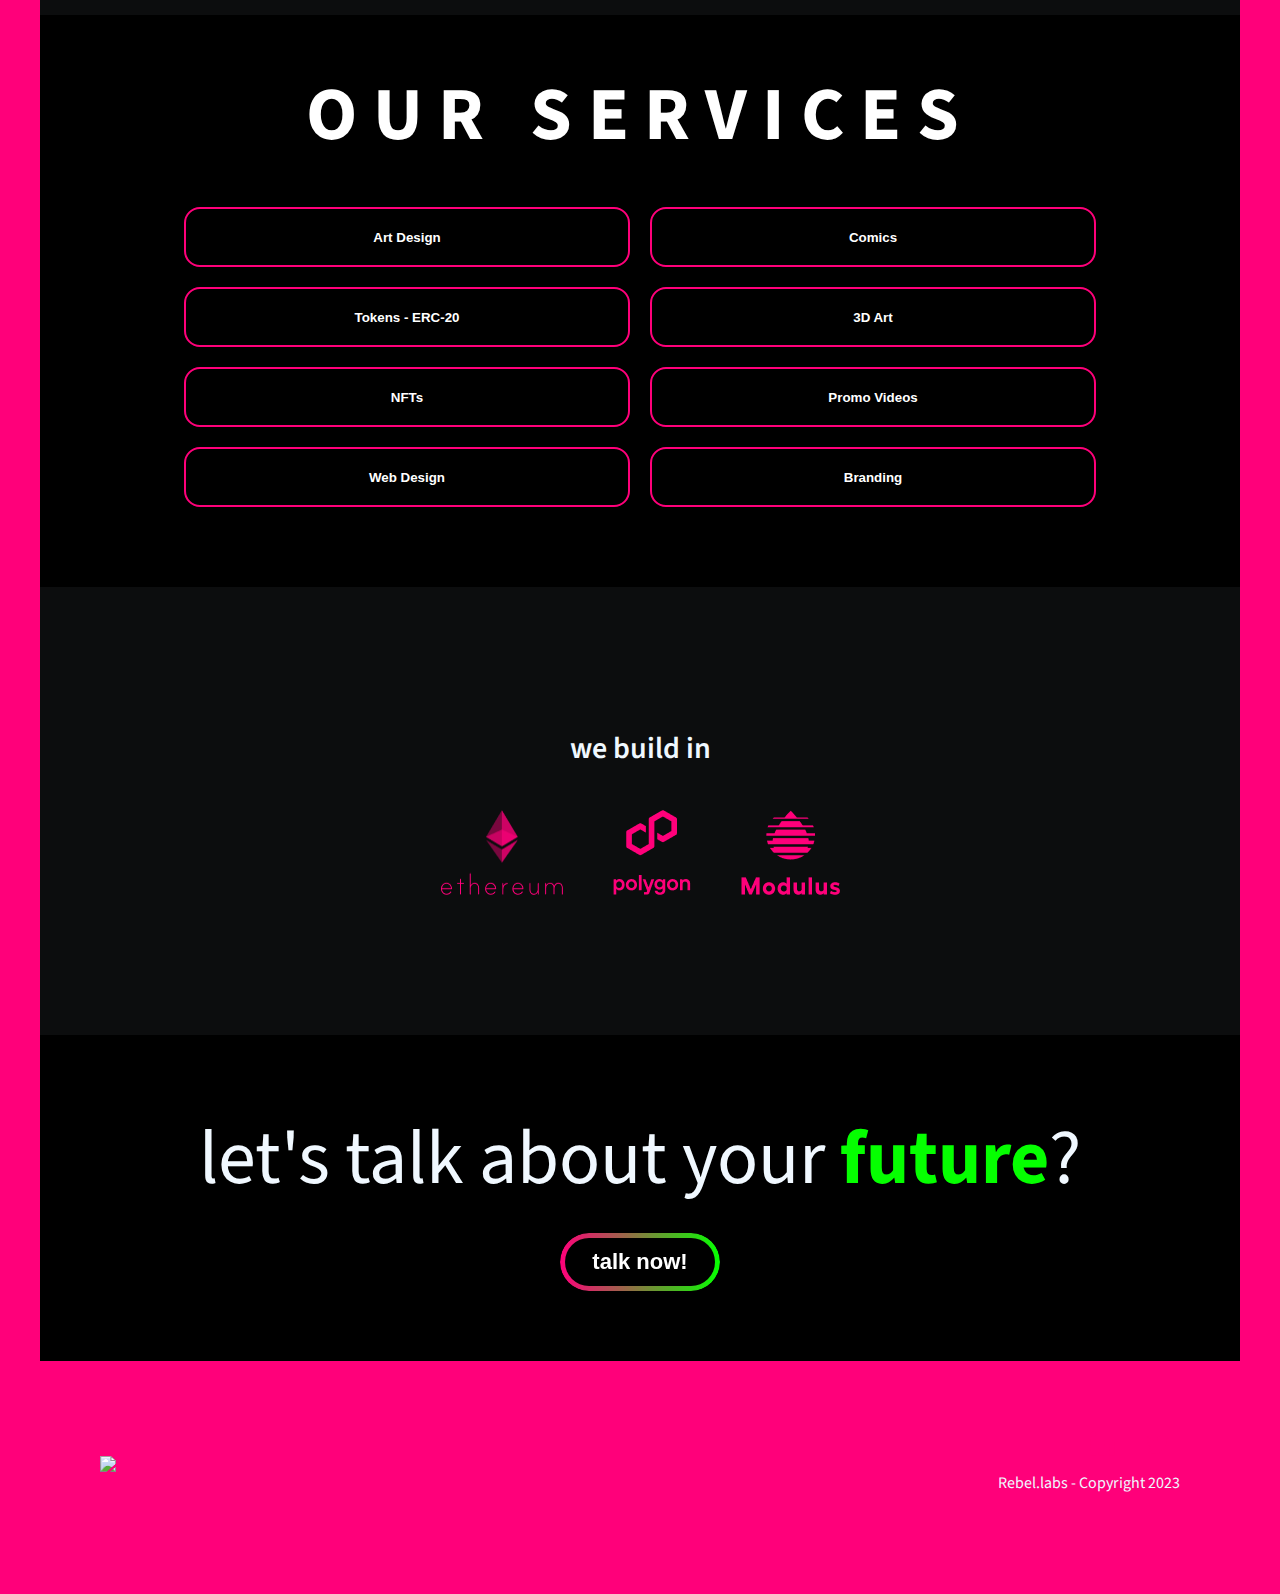
==== commit 2c5f5014: "forms" ====
--- a/index.html
+++ b/index.html
@@ -1,15 +1,14 @@
-
 <!DOCTYPE html>
 <html lang="en">
-<head>
-  <meta charset="UTF-8">
-  <meta name="viewport" content="width=device-width, initial-scale=1.0">  
-  <link rel="stylesheet" type="text/css" href="./styles/main.css" />
-  <link rel="icon" href="./images/ghost_logo_solid.png" />
-  <link rel="preconnect" href="https://fonts.googleapis.com" />
-  <link rel="preconnect" href="https://fonts.gstatic.com" crossorigin />
+  <head>
+    <meta charset="UTF-8" />
+    <meta name="viewport" content="width=device-width, initial-scale=1.0" />
+    <link rel="stylesheet" type="text/css" href="./styles/main.css" />
+    <link rel="icon" href="./images/ghost_header.svg" />
+    <link rel="preconnect" href="https://fonts.googleapis.com" />
+    <link rel="preconnect" href="https://fonts.gstatic.com" crossorigin />
 
-  <title>Rebel Labs - Web3 Devs</title>
+    <title>Rebel Labs - Web3 Devs</title>
     <meta name="title" content="Rebel Labs" />
     <meta
       name="description"
@@ -41,362 +40,132 @@
       property="twitter:image"
       content="https://raw.githubusercontent.com/s0crates-eth/rebellabs/main/images/rebellabs_logo_solid.png"
     />
+  </head>
 
-</head>
+  <body>
+    <header>
+      <img src="images/ghost_header.svg" />
+      <nav>
+        <a href="#about"> about </a>
+        <a href="#services"> service </a>
+        <a href="form.html"> contact </a>
+      </nav>
+    </header>
 
-<body>
- <header> 
-<img src="images/ghost_header.svg">
-<nav> 
-<a href="#about"> about </a>
-<a href="#services"> service </a>
-<a> collections </a>
-<a href="#contact"> contact </a>
-</nav>
-</header>
+    <section class="hero">
+      <div class="hero-item">
+        <p style="margin-left: -7px">reshape</p>
+        <img src="images/reci.png" />
+      </div>
+      <div class="hero-item">
+        <p>your <span class="lemon">world</span></p>
+      </div>
+    </section>
 
-<div class="main">
-    
-  <div class="display">
-    <div class="reshape">
-    <p> reshape </p> <img src="images/reci.png">
+    <div class="spot">
+      <div>
+        <p>REBEL.LABS</p>
+      </div>
+
+      <div class="lemon">
+        <p>techno-visionaries</p>
+      </div>
+      <div><img src="images/arrow.png" /></div>
     </div>
-    <div class="tittle">
-    
-    
-    <div>
-    <p>your</p> </div>
-    <div class="lemon">
-    <p>world</p>
-    </div>
-    </div>
-  </div>
 
-</div>
+    <section class="black-background title-ideas">
+      <p>
+        turn your
+        <span class="lemon"> ideas </span>
+        into
+        <span class="lemon"> reality </span>
+      </p>
+    </section>
 
-<div class="spot">
+    <section class="gray-background flex d-column section-item" id="about">
+      <div class="title"><h2>About</h2></div>
+      <p class="about-text">
+        "The mission of Rebel.labs is to empower and propel companies and
+        individuals on their journey through the web3 universe. Through our
+        expertise in token development, NFTs, and web3 solutions, we are
+        dedicated to providing comprehensive and personalized support for those
+        who are embarking on their adventures in this innovative landscape. We
+        are committed to offering creative, technologically advanced, and
+        tailored solutions, assisting our clients in standing out and thriving
+        in the decentralized economy."
+      </p>
+    </section>
 
-<div>
-<p> REBEL.LABS </p>
-</div>
+    <section class="black-background flex d-column section-item" id="services">
+      <div class="title">
+        <h2>our services</h2>
+      </div>
 
-<div class="lemon">
-<p> techno-visionaries </p>
-</div>
-<div> <img src="images/arrow.png"> </div>
+      <div class="flex gap-20 justify-center" >
+        <div class="flex d-column">
+          <button class="service-item">Art Design</button>
+          <button class="service-item">Tokens - ERC-20</button>
+          <button class="service-item">NFTs</button>
+          <button class="service-item">Web Design</button>
+        </div>
 
-</div>
+        <div class="flex d-column">
+          <button class="service-item">Comics</button>
+          <button class="service-item">3D Art</button>
+          <button class="service-item">Promo Videos</button>
+          <button class="service-item">Branding</button>
+        </div>
+      </div>
+    </section>
 
-<div class="turn">
-  
-  <div>
-  <p> turn your
-  </div> 
-  
-  <div class="lemon">
-  <p>ideas</p>
-  </div> 
-  
-  <div>
-  <p>into</p>  
-  </div>
-  
-  <div class="lemon">
-  <p>reality </p>
-  </div>
+    <section class="gray-background flex d-column build-section">
+      <p>we build in</p>
 
-</div>
+      <div class="flex justify-center build-images">
+        <img src="images/eth.png" />
+        <img src="images/poly.png" />
+        <img src="images/modulus.png" />
+      </div>
+    </section>
 
-<div class="services" id="services"> 
-<div> 
-  <p> our <br> services </p>
-</div>
+    <section
+      class="black-background flex justify-center align-center d-column section-item title-future"
+    >
+      <p>
+        let's talk about your
+        <span class="lemon"><strong>future</strong></span
+        >?
+      </p>
+      <a href="form.html">
+      <button id="openModalBtn" class="talk-button">
+        <span>talk now!</span>
+      </button></a>
+    </section>
 
-<div class="display"> 
-<button> Art Design </button>
-<button> Tokens - ERC-20 </button>
-<button> NFTs </button>
-<button> Web Design </button>
-
-</div>
-
-<div class="display"> 
-  <button> Comics </button>
-  <button> 3D Art </button>
-  <button> Promo Videos </button>
-  <button> Branding </button>
-  
-  </div>
   
 
+    <footer>
+      <div class="firstrow">
+        <div class="logo">
+          <img src="images/footer_logo.png" />
+        </div>
 
-</div>
-
-<div class="about" id="about">
-  <div class="tittle"> <p>About</p> </div>
-<div class="text">
-    <p> 
-      "The mission of Rebel.labs is to empower and propel companies and individuals 
-      on their journey through the web3 universe. Through our expertise in token
-      development, NFTs, and web3 solutions, we are dedicated to providing comprehensive
-       and personalized support for those who are embarking on their adventures in this innovative landscape.
-       We are committed to offering creative, technologically advanced, and tailored solutions, assisting our 
-       clients in standing out and thriving in the decentralized economy."
-    
-  </p>
-</div>
-</div>
-
-<div class="portfolio">
-  
-  <div class="center">
-  <div>
-  <p>
-    portfolio 
-  </p>
-  </div>
-</div>
-
-  <div>
-  <div class="right">
-    <img src="images/arrow.png">
-  </div>
-</div>
-  
-</div>
-
-<!-- inserir uma galeria aqui-->
-<div class="carrousel">
-  <img src="images/texte.png">
-</div>
-
-<div class="contact" id="contact">
-<div> <p> “let's talk about your future” </p></div>
-<div class="display"> 
-<button id="openModalBtn" >talks now</button>
-
-<div id="myModal" class="modal">
-  <div class="modal-content">
-      <span class="close">&times;</span>
-<div> 
-  
-  <form action="" method="post" enctype="text/plain">
-    <!-- Categoria: Básico -->
-    <div class="greenghost">
-    <img src="images/ghost_forms.png">
-    </div>
-    
-    <div class="form-group">
-      <div>
-      <p>Tell about your project</p>
-      </div>
-      
-      <div class="display">
-        <input type="text"   placeholder="name" id="name" name="name" required>
-        <input type="email"  placeholder="email" id="email" name="email" required>
-        <input type="text"  placeholder="project name" id="project" name="project" required>
-        <input type="text"  placeholder="discord" id="discord" name="discord">
-        <input type="text"  placeholder="twitter"id="twitter" name="twitter">
-      </div>
+        <div class="social">
+          <a href=""> <img src="images/linkedin.svg" /></a>
+          <a href="https://twitter.com/Rebel_Labs" target="_blank">
+            <img src="images/twitter.svg"
+          /></a>
+        </div>
       </div>
 
-    <!-- Categoria: Checkbox -->
-    <div class="form-group-check">
-      <div>
-        <p>select what you are planning to build</p>
+      <div class="secondrow">
+        <div>
+          <p>Rebel.labs - Copyright 2023</p>
+        </div>
       </div>
 
-  <div class="checkdisplay">
-     
-        <label class="checkbox-container">
-          <input type="checkbox">
-          <span class="checkmark"></span>
-          token
-      </label>
-      
-      <label class="checkbox-container">
-        <input type="checkbox">
-        <span class="checkmark"></span>
-        nft
-    </label>
-    
-    <label class="checkbox-container">
-      <input type="checkbox">
-      <span class="checkmark"></span>
-      site
-  </label>
-  
-  <label class="checkbox-container">
-    <input type="checkbox">
-    <span class="checkmark"></span>
-    promo video
-</label>
-
-<label class="checkbox-container">
-  <input type="checkbox">
-  <span class="checkmark"></span>
-  brand
-</label>
-
-<label class="checkbox-container">
-  <input type="checkbox">
-  <span class="checkmark"></span>
-  comics
-</label>
-
-<label class="checkbox-container">
-  <input type="checkbox">
-  <span class="checkmark"></span>
-  dapp
-</label>
-
-<label class="checkbox-container">
-  <input type="checkbox">
-  <span class="checkmark"></span>
-  ilustration
-</label>
-
-<label class="checkbox-container">
-  <input type="checkbox">
-  <span class="checkmark"></span>
-  3D art
-  </label>
- 
-  </div>
-</div>
-
-<div class="form-group-check">
-  <div>
-    <p>select which blockchain you intend to build on</p>
-  </div>
-
-<div class="checkdisplay">
- 
-  <div class="block">
-    <label class="checkbox-container">
-      <input type="checkbox">
-      <span class="checkmark"></span>
-      ethereum
-  </label>
-  
-  <label class="checkbox-container">
-    <input type="checkbox">
-    <span class="checkmark"></span>
-    polygon
-</label>
-
-<label class="checkbox-container">
-  <input type="checkbox">
-  <span class="checkmark"></span>
-  modulus
-</label>
-
-<label class="checkbox-container">
-  <input type="checkbox">
-  <span class="checkmark"></span>
-  others
-</label>
-</div>
-
-
-</div>
-</div>
-
-<div class="form-group-check"> 
-
-  <div>
-  <p> tell us about your project </p>
-  <textarea id="message" name="userMessage" rows="4" cols="50" placeholder="Enter your message here"></textarea><br><br>
-</div>
-
-</div>
-
-    <div>
-    <button type="submit">send</button>
-  </div>
-</form>
-
-</div>
-  
-  
-  </div>
-</div>
-
-
-
-
-
-<button class="b"> follow us </button>
-</div>
-
-
-</div>
-
-<div class="build">
-  <div class="display">
-    <div>
-      <p> we build in </p>
-    </div>
-
-    <div class="logo">
-        <img src="images/eth.png">
-        <img src="images/poly.png">
-        <img src="images/modulus.png">    
-    </div>
-  </div>
-</div>
-
-
-
-
-
-
-
-<footer>
-  
-  <div class="firstrow">
-  <div class="logo"> 
-    <img src="images/footer_logo.png">
-  
-    <div class="displayA">
-    
-      <input type="email" id="email" name="email" placeholder="Enter your email address" required>
-      
-    <button> register news letter </button>  
-    </div>
-  
-  </div>
-
-
-  <div class="social"> 
-    <a href="">
-    <img src="images/linkedin.svg"></a>
-    <a href="https://twitter.com/Rebel_Labs" target="_blank">
-    <img src="images/twitter.svg"></a>
-    
-  </div>
-</div>
-
-
-  <div class="secondrow">
-    <div>
-    <p> Rebel.labs - Copyright 2023  </p>
-    </div>
-  </div>
-  
-
-  <script src="./scripts/index.js" type="application/javascript"></script>
-  <script src="./scripts/modal.js" type="application/javascript"></script>
-</footer>
-
-
-
-
-
-
-
-
-
-</body>
+      <script src="./scripts/index.js" type="application/javascript"></script>
+      <script src="./scripts/modal.js" type="application/javascript"></script>
+    </footer>
+  </body>
 </html>
-
--- a/styles/main.css
+++ b/styles/main.css
@@ -1,5 +1,4 @@
 @import url('https://fonts.googleapis.com/css2?family=Poppins:ital,wght@0,100;0,200;0,300;0,400;0,500;0,600;0,700;0,800;0,900;1,100;1,200;1,300;1,400;1,500;1,600;1,700;1,800;1,900&family=Source+Sans+3:wght@400;600;900&display=swap');
-
 
 * {
   margin: 0;
@@ -7,30 +6,24 @@
   box-sizing: border-box;
 }
 
-
-
-
 body {
-      background-color: #0C0D0E;
-      font-family: 'Source Sans 3', sans-serif;
-      margin: 0px;
-      height: auto;
-      justify-content: center;
-      
-    } 
-
-
+  background-color: #ff007a;
+  font-family: 'Source Sans 3', sans-serif;
+  margin: 0px;
+  height: auto;
+  justify-content: center;
+  padding: 20px 40px 40px;
+}
+
+html {
+  scroll-behavior: smooth;
+}
 header {
   display: flex;
   flex-direction: row;
   justify-content: space-between;
-  background-color: #FF007A;
   margin-bottom: 0px;
   margin-top: 0px;
-  padding-left: 30px;
-  padding-right: 30px;
-  padding-top: 30px;
-  padding-bottom: 0px;
 }
 
 nav {
@@ -39,89 +32,63 @@
   align-items: center;
   gap: 16px;
   margin: 0px;
-  
-  }
+}
 
 nav img {
   display: flex;
   padding: 0px;
 }
 
-
 nav a {
   color: aliceblue;
   font-weight: 600;
-  font-size: 16px;  
+  font-size: 16px;
 }
 
 nav a:hover {
-  color: #05FF00;
+  color: #05ff00;
   cursor: pointer;
-  
-}
-
-
-.main {
-  margin-top: 0px;
-  display: flex;
-  background-color: #FF007A;
-  flex-direction: column;
-  
- 
-}
-
-.main .reshape {
-  display: flex;
-  flex-direction: row;
-  align-items: baseline;
-}
-
-.main .reshape img {
+}
+
+.hero {
+  display: flex;
+  flex-direction: column;
+}
+
+.hero .hero-item {
+  display: flex;
+  flex-direction: row;
+  align-items: center;
+}
+
+.hero .hero-item img {
   width: 45px;
   height: 45px;
 }
 
-.main .display {
-  display: flex;
-  flex-direction: column;
-  margin-left: 30px;
-  margin-bottom: 0px;
-  
-}
-
-.main p {
+.lemon {
+  color: #05ff00;
+}
+
+.hero .hero-item p {
   font-size: 100px;
   color: aliceblue;
   text-transform: uppercase;
   font-weight: 900;
   letter-spacing: 32px;
-  margin: -10px;
-  gap:20px;
-}
-
-.main .lemon p {
-  color: #05FF00;
-  margin-left:30px ;
-  
-}
-
-.main .tittle {
-  display: flex;
 }
 
 .spot {
   display: flex;
   flex-direction: column;
-  background-color: #FF007A;
+  background-color: #ff007a;
   background-image: url(../images/rebelmain.gif);
   background-repeat: no-repeat;
   background-size: 100%;
   justify-content: center;
   align-items: center;
   text-align: center;
-  height: 571px;
-  margin: 0px;
-  margin-bottom: 0px;
+  height: 525px;
 }
 
 .spot p {
@@ -129,61 +96,78 @@
   font-size: 60px;
   font-weight: 900;
   letter-spacing: 32px;
-  margin: -10px;
+}
+
+.black-background {
+  background-color: black;
+}
+
+.gray-background {
+  background-color: #0c0d0e;
+}
+
+.flex {
+  display: flex;
+}
+
+.d-column {
+  flex-direction: column;
+}
+
+.justify-center {
+  justify-content: center;
+}
+
+.align-center {
+  align-items: center;
+}
+
+.d-row {
+  flex-direction: row;
+}
+
+.gap-20 {
   gap: 20px;
 }
 
-.spot .lemon p {
-  color: #05FF00;
-}
-
-.turn {
-display: flex;
-background-color: black;
-margin: 0px;
-padding: 0px;
-justify-content: center;
-
-
-}
-
-.turn .lemon p {
-  color: #05FF00;
-  margin-left: 16px;
-  
-  }
-
-.turn p {
+.section-item {
+  padding: 70px 0;
+}
+
+.title-ideas {
   font-size: 90px;
-  color: #FF007A;
+  color: #ff007a;
   text-transform: uppercase;
   font-weight: 900;
   text-align: center;
-  margin-top: -10px;
-  margin-bottom: -10px;
-  margin-left: 16px;
-}
-
-.services {
-  display: flex;
-  flex-direction: row;
-  gap: 10px;
+  padding: 20px;
+}
+
+.title {
+  color: #fff;
+  font-size: 50px;
+  margin-bottom: 50px;
+  font-style: normal;
+  font-weight: 900;
+  line-height: 62px; /* 124% */
+  letter-spacing: 15.5px;
+  text-transform: uppercase;
+  align-items: center;
   text-align: center;
-  justify-content: center;
-  margin: 30px;
-}
-
-.services p {
-font-weight: 600;
-color: aliceblue;
-font-size: 60px;
-text-align: left;
-line-height: 50px;
-margin-right: 40px;
-}
-
-
-.services button {
+}
+
+.about-text {
+  color: #d3d3da;
+  text-align: justify;
+  font-size: 24px;
+  font-style: normal;
+  font-weight: 400;
+  line-height: 36px;
+  letter-spacing: 2.4px;
+  margin: 0 50px;
+}
+
+.service-item {
   display: flex;
   width: 446px;
   height: 60px;
@@ -193,98 +177,104 @@
   gap: 10px;
   flex-shrink: 0;
   border-radius: 16px;
-  border: 2px solid #FF007A;
-  background: rgba(46, 47, 47, 0.00);
-  color: var(--white, #FFF);
+  border: 2px solid #ff007a;
+  background: rgba(46, 47, 47, 0);
+  color: var(--white, #fff);
   font-weight: bold;
-  
-}
-
-
-
-
-
-
-
-.services .display {
-  display: flex;
-  flex-direction: column;
-  gap: 10px;
-}
-
-.about {
-  width: 1325px;
-  height: 467px;
-  flex-shrink: 0;
-  border-radius: 0px 180px;
-  border: 2px solid #FF007A;
-  background: #000;
-  margin: 30px;
-  justify-content: center;
-  align-items: center;
-}
-
-.about p {
-  color: #FFF;
-}
-
-.about .tittle {
-color: #FFF;
-font-size: 50px;
-font-style: normal;
-font-weight: 900;
-line-height: 62px; /* 124% */
-letter-spacing: 15.5px;
-text-transform: uppercase;
-align-items: center;
-text-align: center;
-}
-
-.about .text {
-color: #D3D3DA;
-text-align: justify;
-font-size: 24px;
-font-style: normal;
-font-weight: 400;
-line-height: 150%; /* 36px */
-letter-spacing: 2.4px;
-margin: 50px;
-}
-
-.portfolio {
-  display: flex;
-  flex-direction: row;
-  background-color: #FF007A;
-  height: auto;
-  align-items: center;
-  justify-content: space-between;
-}
-
-.portfolio p {
-color: aliceblue;
-font-size: 60px;
-font-weight: 600;
-letter-spacing: 2.4px;
-text-transform: uppercase;
-margin: 10px;
-}
-
-.portfolio img {
-  width: 45px;
-  height: auto;
-  padding-left: 30px;
-  padding-right: 30px;
-}
-
-.portfolio .right {
-  display: flex;
-  text-align: right;
-}
-
-.portfolio .center {
-  display: flex;
-  justify-content: center;
+  margin: 10px 0;
+}
+
+.build-section {
+  font-size: 30px;
+  color: aliceblue;
   text-align: center;
+  font-weight: 600;
+  padding: 140px 0;
+}
+
+.build-section .build-images {
+  gap: 50px;
+  margin-top: 40px;
+}
+
+.title-future {
+  font-size: 76px;
+  color: aliceblue;
+}
+
+.title-future p {
+  margin-bottom: 20px;
+}
+
+/* .talk-button {
+  padding: 16px 44px;
+  border-radius: 16px;
+  background-color: #ff007a;
+  color: aliceblue;
+  font-weight: bold;
+  border: 0;
+  font-size: 22px;
+  cursor: pointer;
+} */
+
+.talk-button,
+.talk-button *,
+.talk-button :after,
+.talk-button :before,
+.talk-button:after,
+.talk-button:before {
+  border: 0 solid;
+  box-sizing: border-box;
+}
+
+.talk-button {
+  -webkit-tap-highlight-color: transparent;
+  -webkit-appearance: button;
+  background-color: #000;
+  background-image: none;
+  color: aliceblue;
+  cursor: pointer;
+  font-size: 22px;
+  margin: 0;
+  -webkit-mask-image: -webkit-radial-gradient(#000, aliceblue);
+  padding: 0;
+}
+.talk-button:disabled {
+  cursor: default;
+}
+.talk-button:-moz-focusring {
+  outline: auto;
+}
+.talk-button svg {
+  display: block;
+  vertical-align: middle;
+}
+.talk-button [hidden] {
+  display: none;
+}
+.talk-button {
+  background: linear-gradient(90deg, #ff007a, #05ff00);
+  border-radius: 999px;
+  box-sizing: border-box;
+  color: #000;
+  display: block;
+  font-weight: 900;
+  overflow: hidden;
+  padding: 1.8rem 5rem;
+  position: relative;
+}
+.talk-button span {
+  background: black;
+  border-radius: 999px;
+  color: #fff;
+  display: grid;
+  inset: 5px;
+  place-items: center;
+  position: absolute;
+  transition: background 0.3s;
+}
+.talk-button:hover span {
+  background: none;
 }
 
 .contact {
@@ -292,8 +282,7 @@
   flex-direction: column;
   align-items: center;
   text-align: center;
-  background-color: #FF007A;
-  
+  background-color: #ff007a;
 }
 .contact p {
   font-size: 60px;
@@ -304,27 +293,26 @@
 }
 
 .contact button {
-display: flex;
-width: 300px;
-height: 59px;
-padding: 16px 24px;
-justify-content: center;
-align-items: center;
-gap: 10px;
-flex-shrink: 0;
-border-radius: 16px;
-background: #05FF00;
-border: transparent;
-color: #FF007A;
-font-size: large;
-font-weight: bold;
-cursor: pointer;
-
+  display: flex;
+  width: 300px;
+  height: 59px;
+  padding: 16px 24px;
+  justify-content: center;
+  align-items: center;
+  gap: 10px;
+  flex-shrink: 0;
+  border-radius: 16px;
+  background: #05ff00;
+  border: transparent;
+  color: #ff007a;
+  font-size: large;
+  font-weight: bold;
+  cursor: pointer;
 }
 
 .contact .display {
   display: flex;
-  flex-direction:row ;
+  flex-direction: row;
   gap: 10px;
   margin: 30px;
   margin-top: 0px;
@@ -342,103 +330,46 @@
   border-radius: 16px;
   background: aliceblue;
   border: transparent;
-  color: #FF007A;
+  color: #ff007a;
   font-size: large;
   font-weight: bold;
-  }
-
-  .build {
-    display: flex;
-    justify-content: center;
-    align-items: center;
-    width: 100%;
-    height: 600px;
-  }
-
-  .build .display {
-    flex-direction: column;
-  }
-
-  .build .logo {
-    display: flex;
-    flex-direction: row;
-    gap: 36px;
-    align-items: baseline;
-  }
-
-  .build p {
-    font-size: 30px;
-    color: aliceblue;
-    text-align: center;
-    font-weight: 600;
-  }
-
-
-
-  footer {
-    display: flex;
-    flex-direction: column;
-    margin: 30px;
-    justify-content: space-between;
-  }
-
-  footer .logo {
-    display: flex;
-    flex-direction: column;
-    align-items: center;
-  }
-
-  footer .logo .displayA {
-    display: flex;
-    flex-direction: column;
-    gap: 10px;
-
-  }
-
-footer  .firstrow img {
-    width: 200px;
-  }
-  
-footer button {
-  display: inline-flex;
-  padding: 16px 32px;
-  justify-content: center;
-  align-items: center;
+}
+
+footer {
+  display: flex;
+  flex-direction: column;
+  margin: 60px;
+  justify-content: space-between;
+}
+
+footer .logo {
+  display: flex;
+  flex-direction: column;
+  align-items: center;
+}
+
+footer .logo .displayA {
+  display: flex;
+  flex-direction: column;
   gap: 10px;
-  border-radius: 12px;
-  background: rgba(255, 255, 255, 0.10);
-  border: transparent;
-  color: aliceblue;
-  }
-
-  input {
-  display: flex;
-  width: 240px;
-  height: 10px;
-  padding: 16px 24px;
-  align-items: center;
+}
+
+footer .firstrow img {
+  width: 200px;
+}
+
+footer p {
+  color: aliceblue;
+}
+
+footer .social {
+  display: flex;
   gap: 10px;
-  flex-shrink: 0;
-  border-radius: 12px;
-  background: #EDEDF3;
-  margin-top: 10px;
-  border: transparent;
-
-}
-
-footer p {
-  color: aliceblue;
-}
-
-footer .social {
-  display: flex;
-  gap: 10px;
 }
 
 footer ul {
   color: aliceblue;
 }
-
 
 footer .firstrow {
   display: flex;
@@ -461,7 +392,6 @@
   font-size: 16px;
 }
 
-
 .carrousel {
   display: flex;
   margin-bottom: 30px;
@@ -472,22 +402,19 @@
 }
 
 ::-webkit-scrollbar {
-  background: linear-gradient(180deg, #FF007A 0%, rgba(217, 217, 217, 0.00) 100%);
-  background-blend-mode: multiply;
-}
-
+  width: 4px;
+  height: 0px;
+  max-height: 4px;
+  background-color:#ff007a;
+}
+
+::-webkit-scrollbar-corner {
+  background:#05ff00;
+}
 ::-webkit-scrollbar-thumb {
-  
-  background-color: transparent;
-  border-radius: 16px;
-  border: solid 1px transparent;
-  background-image: url(../images/ghostscrool.svg);
-  background-size: 16px;
-  background-repeat: no-repeat;
-  background-position: center;
-  
-}
-
+background: #05ff00;
+border-radius: 40px;
+}
 
 /* styles.css */
 .modal {
@@ -501,18 +428,16 @@
   backdrop-filter: blur(5px);
   scroll-behavior: auto;
   overflow-y: auto;
-  
 }
 
 .modal-content {
-  background-color:#0C0D0E;
+  background-color: #0c0d0e;
   border-radius: 16px;
   margin: 30px auto;
   padding: 20px;
   width: 90%;
   height: auto;
   box-shadow: 0 5px 15px rgba(0, 0, 0, 0.3);
-  
 }
 
 .close {
@@ -521,7 +446,7 @@
   font-weight: bold;
   cursor: pointer;
   color: black;
-  background-color: #05FF00;
+  background-color: #05ff00;
   border-radius: 100px;
   width: 30px;
   height: 30px;
@@ -540,19 +465,21 @@
   flex-direction: row;
   flex-wrap: wrap;
   color: aliceblue;
+  margin-left: 30px;
+  flex-wrap: wrap;
 }
 .form-group img {
   width: 92px;
 }
 
 .form-group p {
-  color: #05FF00;
+  color: #05ff00;
   font-size: 32px;
   margin: 30px;
 }
 
 .form-group input {
-  background: #2E2F2F;
+  background: #2e2f2f;
   color: aliceblue;
 }
 
@@ -565,16 +492,14 @@
   display: flex;
   flex-direction: row;
   flex-wrap: wrap;
-  
 }
 
 .form-group .check p {
   font-size: 16px;
 }
 
-.checkbox-container input[type="checkbox"] {
+.checkbox-container input[type='checkbox'] {
   display: none;
-
 }
 
 /* Style the custom checkbox */
@@ -584,14 +509,13 @@
   width: 40px;
   height: 40px;
   border-radius: 5px;
-  background-color: #2E2F2F;
+  background-color: #2e2f2f;
   margin-right: 10px;
   position: relative;
-  
 }
 
 /* Style the checked state of the custom checkbox */
-.checkbox-container input[type="checkbox"]:checked + .checkmark::before {
+.checkbox-container input[type='checkbox']:checked + .checkmark::before {
   content: url('../images/checkbox.png'); /* Unicode checkmark character */
   position: absolute;
   top: 50%;
@@ -603,13 +527,13 @@
 
 /* Hover effect for the custom checkbox */
 .checkbox-container:hover .checkmark {
-  background-color: #2E2F2F;
+  background-color: #2e2f2f;
 }
 
 .checkdisplay {
   display: flex;
   flex-direction: row;
-  
+  flex-wrap: wrap;
 }
 
 .checkdisplay .block {
@@ -617,27 +541,23 @@
   flex-direction: row;
   flex-wrap: wrap;
   justify-content: left;
- gap: 16px;
-  
+  gap: 16px;
 }
 
 .form-group-check {
   display: flex;
   flex-direction: column;
   text-align: start;
-
-}
-
-
+}
 
 .form-group-check .checkdisplay {
   display: flex;
   color: aliceblue;
-  gap:10px;
+  gap: 10px;
   align-items: start;
   margin: 30px;
   margin-top: 16px;
-  margin-bottom: 30px; 
+  margin-bottom: 30px;
   justify-content: space-between;
 }
 
@@ -645,24 +565,43 @@
   display: flex;
   justify-content: center;
   align-items: center;
-  
 }
 
 .form-group-check p {
-  color: #05FF00;
+  color: #05ff00;
   font-size: 32px;
   margin: 30px;
 }
 
 .description {
-  background: #2E2F2F;
+  background: #2e2f2f;
   color: aliceblue;
   width: 1200px;
   height: 500px;
 }
 
+
+form {
+  display: flex;
+  flex-direction: column;
+  background-color: #0c0d0e;
+  border-radius: 16px;
+}
+
 form button {
+  width: 350px;
+  padding: 16px;
+  border-radius: 16px;
+  border: 0px;
+  background-color: #ff007a;
+  color: #05ff00;
   margin: 30px;
+}
+
+
+form button:hover {
+  background-color: #05ff00;
+  color: #ff007a;
 }
 
 
@@ -672,7 +611,7 @@
   height: 400px;
   padding: 10px;
   font-size: 16px;
-  border: 1px solid #05FF00;
+  border: 1px solid #05ff00;
   border-radius: 5px;
   background-color: transparent;
   color: aliceblue;
@@ -683,4 +622,25 @@
   text-decoration: none;
 }
 
-
+input {
+  display: flex;
+  flex-direction: column;
+  gap: 16px;
+  border-radius: 16px;
+  padding: 16px;
+  border: 0px;
+  
+}
+
+.displayforms {
+  display: flex;
+  flex-direction: row;
+  gap: 16px;
+  flex-wrap: wrap;
+}
+
+.displayforms imput {
+  border-radius: 16px;
+}
+
+
